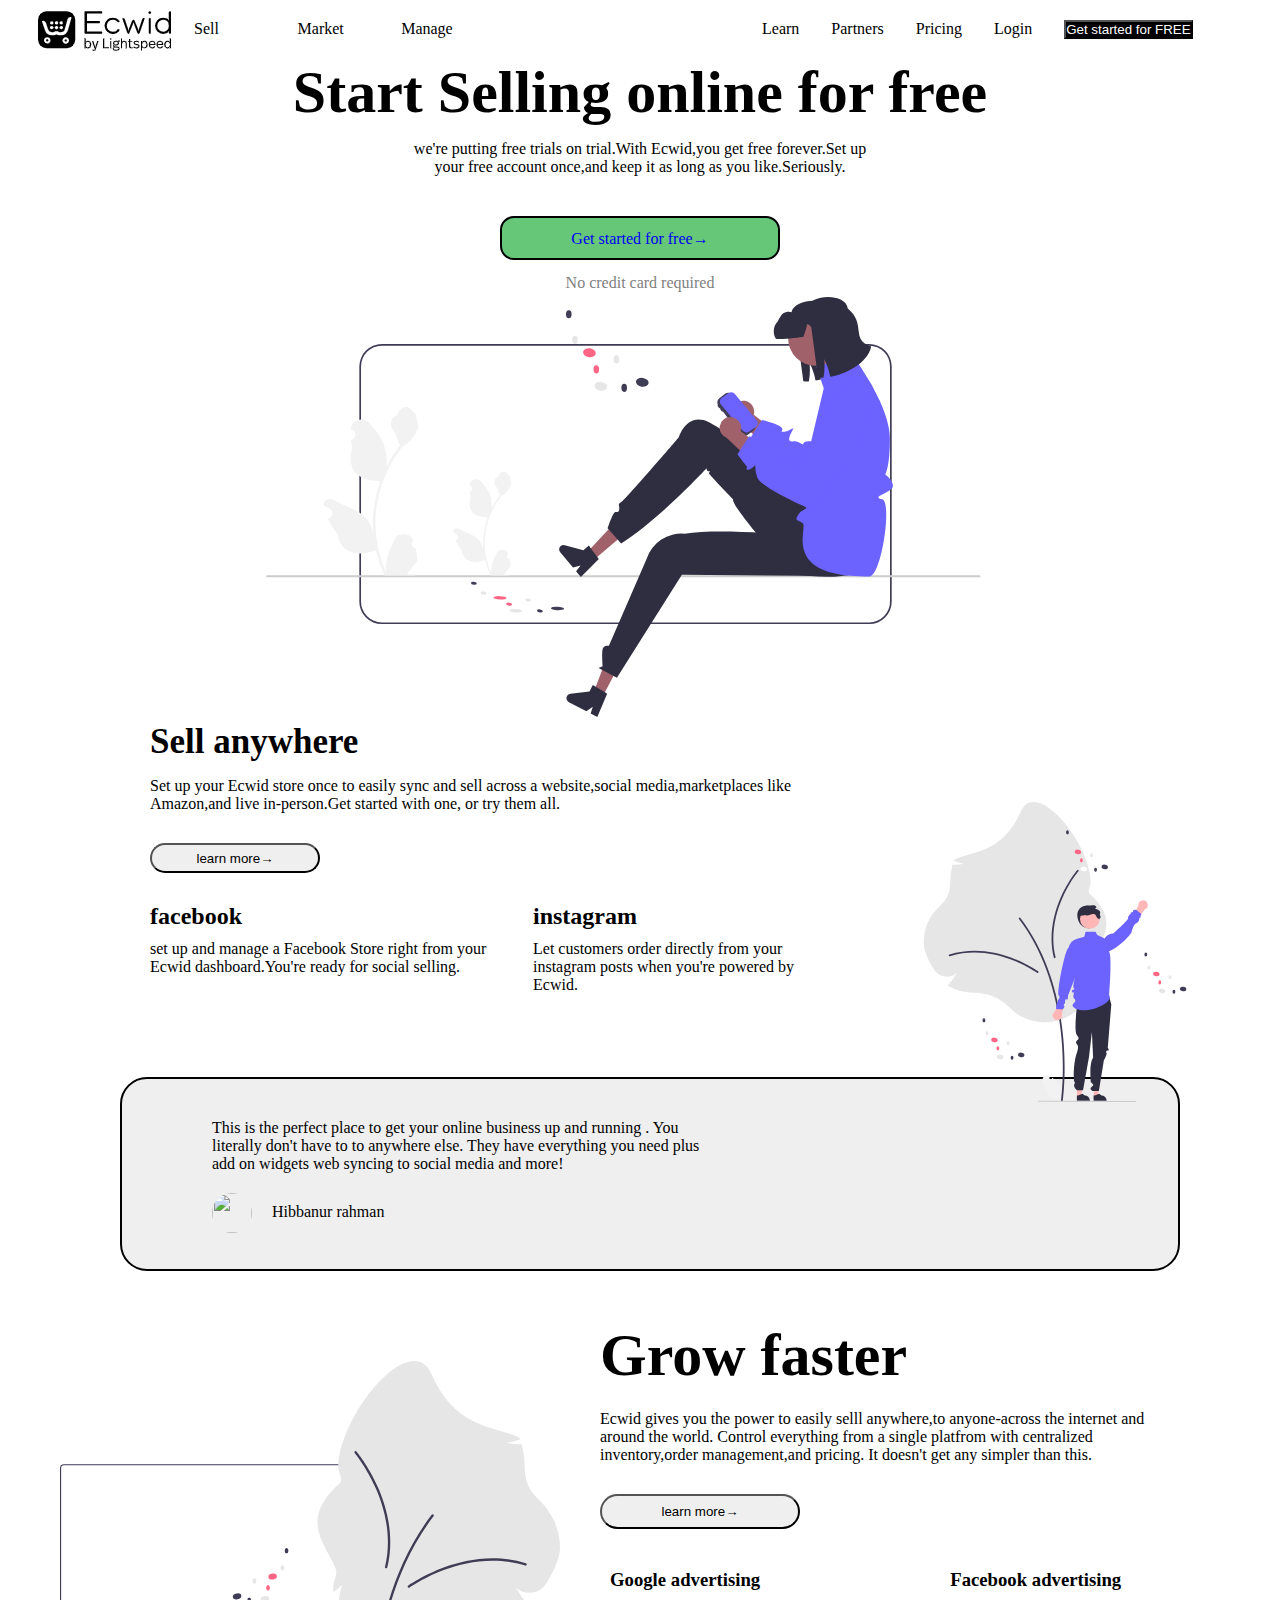
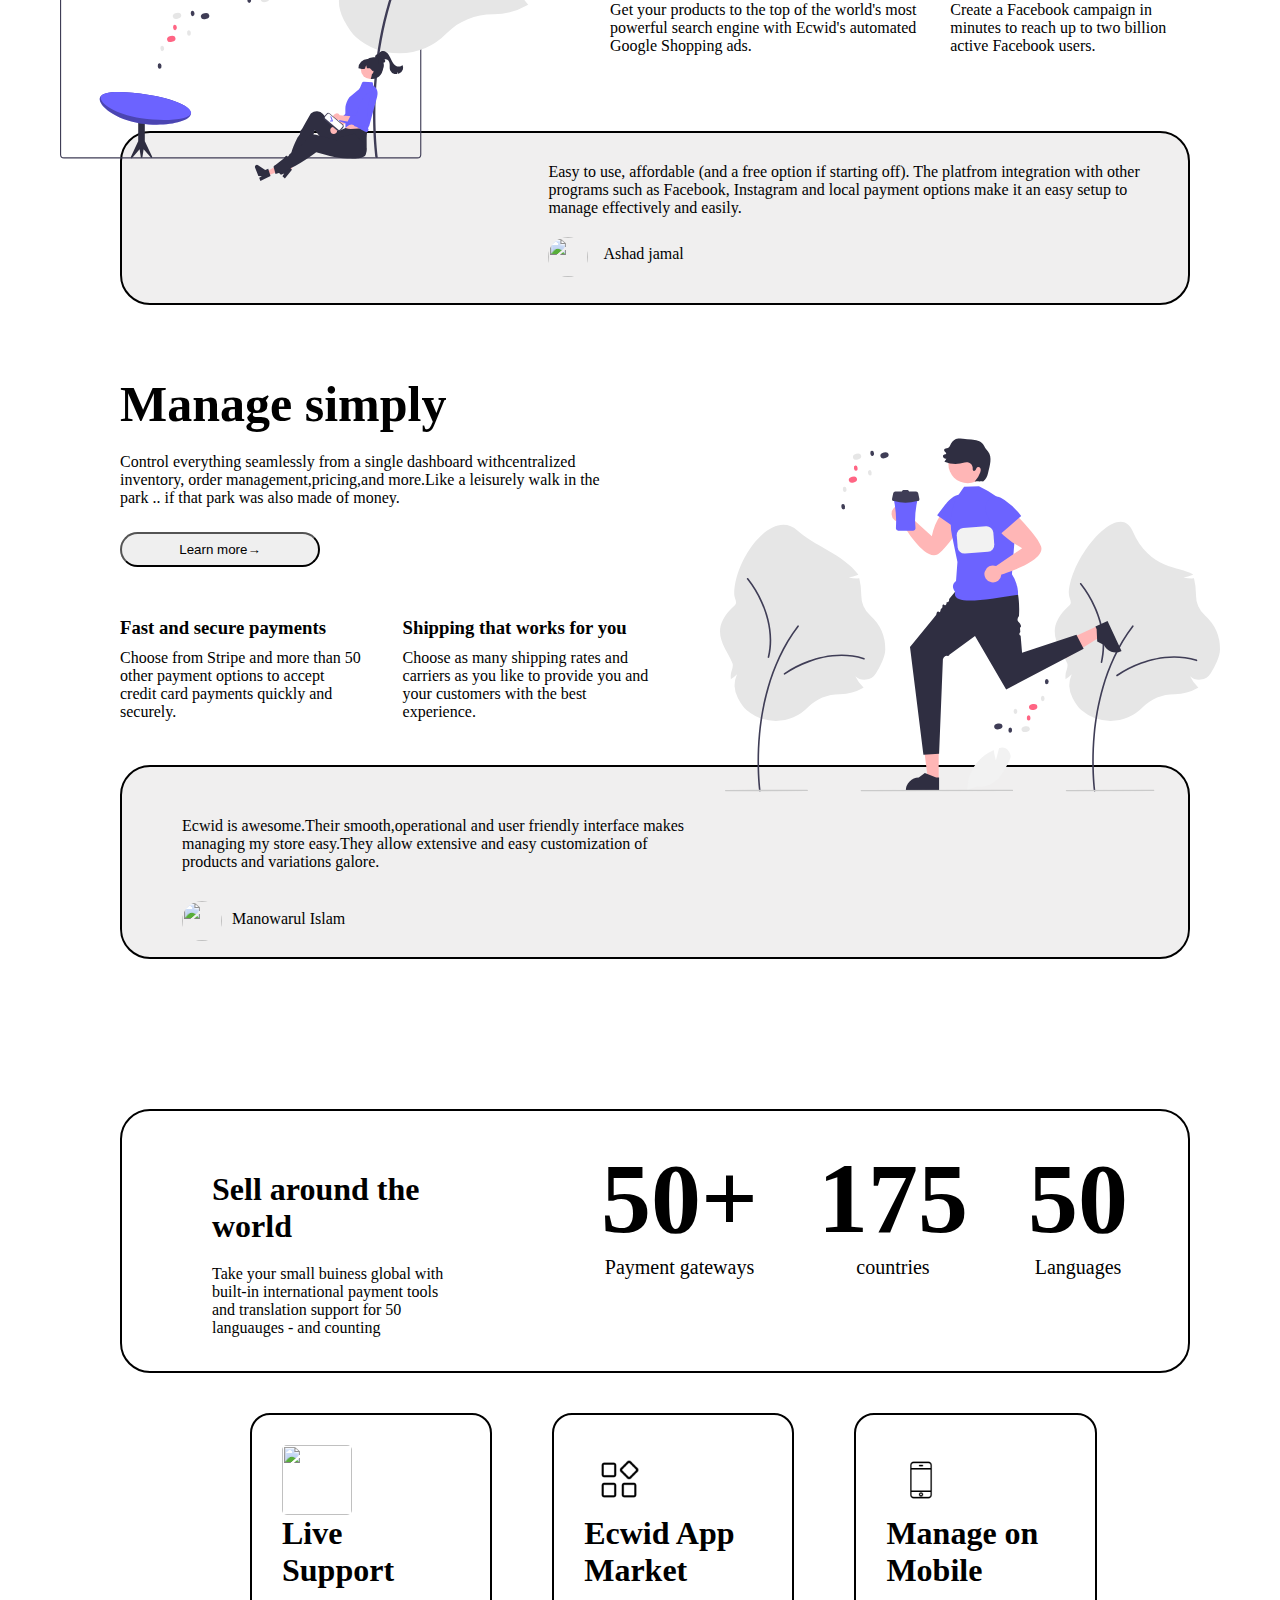
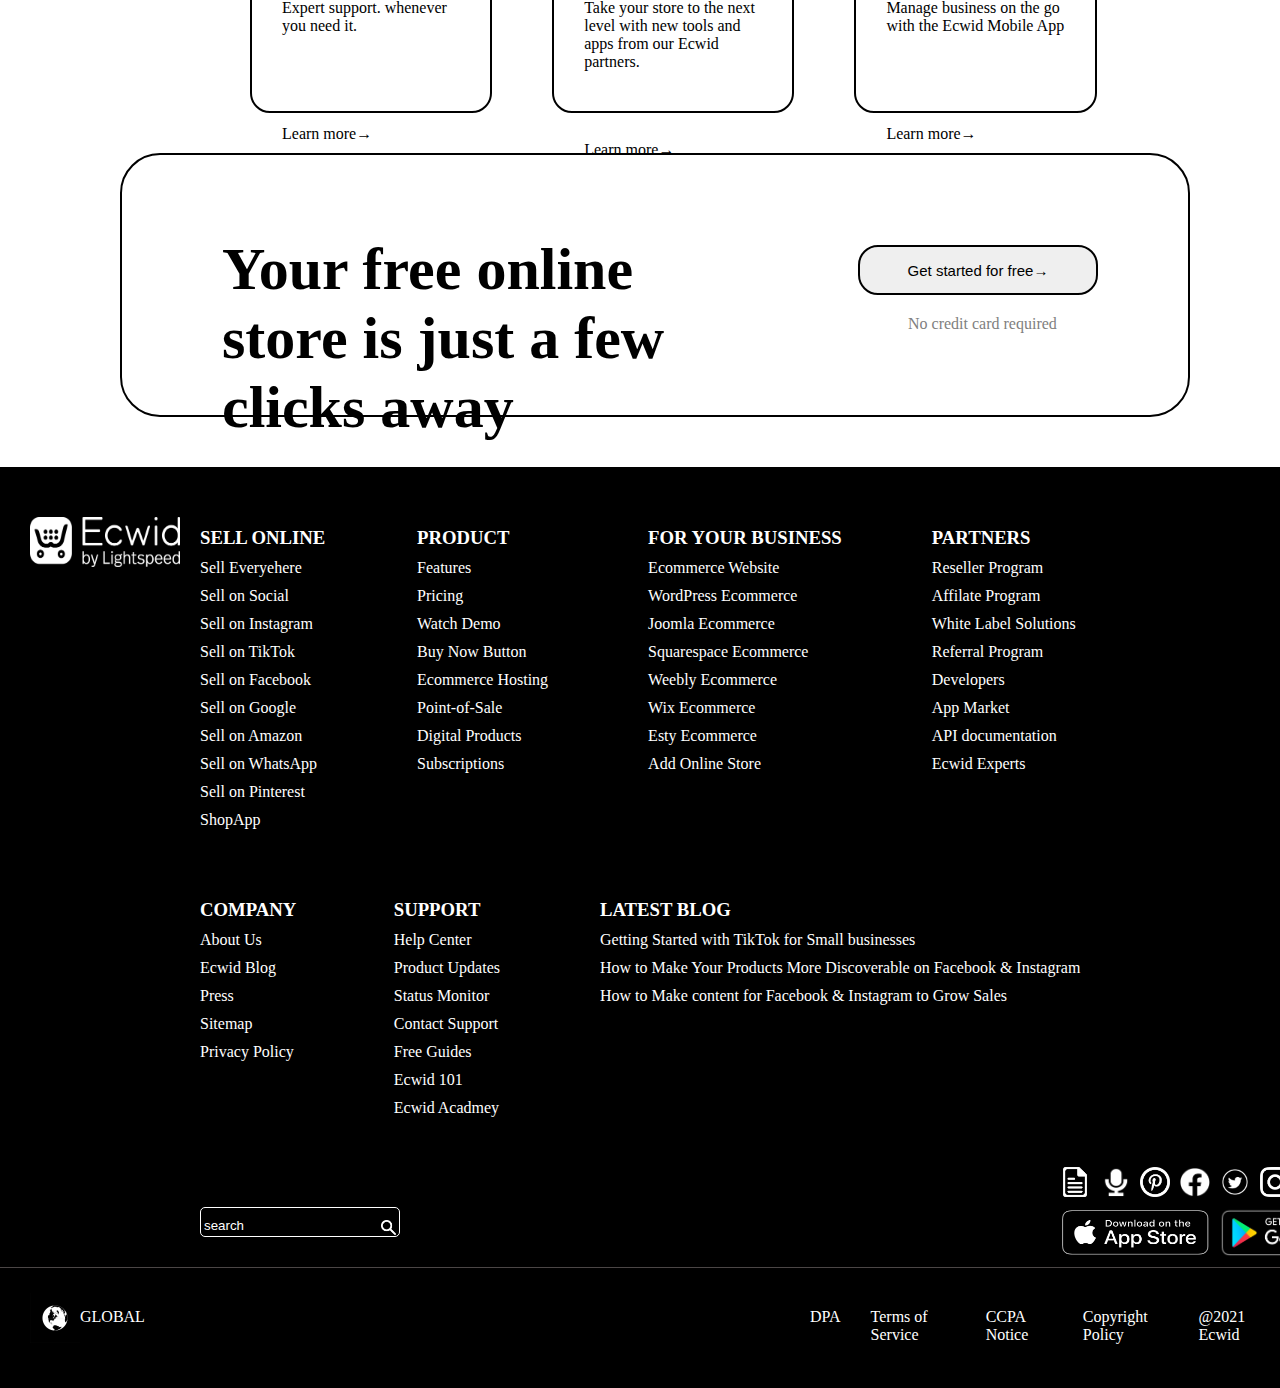
==== index.html @ 5e3eea35 "Rename hibbankabekar.html to index.html" ====
<html lang="en">

<head>
    <meta charset="UTF-8">
    <meta http-equiv="X-UA-Compatible" content="IE=edge">
    <meta name="viewport" content="width=device-width, initial-scale=1.0">
    <link rel="stylesheet" href="hibbankabekar.css">
    <title>hibban ka 2nd project</title>
</head>

<body>
    <nav class="navbar">
        <img src="logo.png" class="logo">
        <div class="left_navbar">
            <ul class="navlist">
                <!-- <li><img src="../img/logo.png" class="logo"></li> -->
                <li>Sell</li>
                <li>Market</li>
                <li>Manage</li>
            </ul>
        </div>
        <div class="right_navbar">
            <ul class="navlist_right">
                <li>Learn</li>
                <li>Partners</li>
                <li>Pricing</li>
                <li>Login</li>
                <button class="btn">Get started for FREE</button>
            </ul>
        </div>
    </nav>
    <section class="first_section">
        <h1 class="first_head">Start Selling online for free</h1>
        <p class="first_para">we're putting free trials on trial.With Ecwid,you get free forever.Set up your free
            account once,and keep it
            as long as you like.Seriously.</p>
        <div class="first_started">
            <a href="#" style="text-decoration:none;">Get started for free<span>&#8594;</span></a>
        </div>
        <p class="second_para">No credit card required</p>
    </section>
    <svg xmlns="http://www.w3.org/2000/svg" data-name="Layer 1" width="846.67004" height="497.80337"
        viewBox="0 0 846.67004 497.80337" xmlns:xlink="http://www.w3.org/1999/xlink" class="first_svg">
        <path
            d="M313.74006,257.809a25.66667,25.66667,0,0,0-25.6377,25.63769V562.17127a25.66668,25.66668,0,0,0,25.6377,25.6377H891.46467a25.66667,25.66667,0,0,0,25.63769-25.6377V283.44666A25.66666,25.66666,0,0,0,891.46467,257.809Z"
            transform="translate(-176.66498 -201.09832)" fill="#fff" />
        <path
            d="M891.46467,588.809H313.74006a26.668,26.668,0,0,1-26.6377-26.6377V283.44666a26.668,26.668,0,0,1,26.6377-26.63769H891.46467a26.668,26.668,0,0,1,26.63769,26.63769V562.17127A26.668,26.668,0,0,1,891.46467,588.809Zm-577.72461-330a24.66537,24.66537,0,0,0-24.6377,24.63769V562.17127a24.66538,24.66538,0,0,0,24.6377,24.6377H891.46467a24.66537,24.66537,0,0,0,24.63769-24.6377V283.44666A24.66536,24.66536,0,0,0,891.46467,258.809Z"
            transform="translate(-176.66498 -201.09832)" fill="#3f3d56" />
        <ellipse cx="472.6985" cy="572.88925" rx="2.02806" ry="7.74518"
            transform="translate(-295.14538 821.40572) rotate(-87.72792)" fill="#e6e6e6" />
        <ellipse cx="522.00583" cy="570.27884" rx="2.02806" ry="7.74518"
            transform="matrix(0.03964, -0.99921, 0.99921, 0.03964, -245.18448, 868.16738)" fill="#3f3d56" />
        <ellipse cx="453.7554" cy="557.67637" rx="2.02806" ry="7.74518"
            transform="translate(-298.13656 787.86775) rotate(-87.72792)" fill="#ff6584" />
        <ellipse cx="434.25811" cy="552.0355" rx="1.82088" ry="3.44561"
            transform="translate(-340.06339 719.89515) rotate(-83.49842)" fill="#e6e6e6" />
        <ellipse cx="422.88003" cy="540.38255" rx="1.82088" ry="3.44561"
            transform="translate(-338.57512 698.25676) rotate(-83.49842)" fill="#3f3d56" />
        <ellipse cx="487.18112" cy="560.22426" rx="1.82088" ry="3.44561"
            transform="translate(-301.26898 779.73933) rotate(-83.49842)" fill="#e6e6e6" />
        <ellipse cx="464.61673" cy="565.1829" rx="1.82088" ry="3.44561"
            transform="translate(-326.20514 761.71723) rotate(-83.49842)" fill="#ff6584" />
        <ellipse cx="501.11393" cy="573.17026" rx="1.82088" ry="3.44561"
            transform="translate(-301.77653 805.06266) rotate(-83.49842)" fill="#3f3d56" />
        <path
            d="M176.665,532.21069a1.18647,1.18647,0,0,0,1.19006,1.19h844.29a1.19,1.19,0,0,0,0-2.38H177.855A1.18651,1.18651,0,0,0,176.665,532.21069Z"
            transform="translate(-176.66498 -201.09832)" fill="#ccc" />
        <path
            d="M465.25342,511.18635a2.80741,2.80741,0,0,1-2.03464-4.86593l.19237-.76476q-.038-.09189-.07644-.18358a7.53909,7.53909,0,0,0-13.90673.05167c-2.27452,5.4781-5.17037,10.96553-5.8834,16.75771a22.30331,22.30331,0,0,0,.39152,7.6706,89.4194,89.4194,0,0,1-8.13413-37.13874,86.307,86.307,0,0,1,.53535-9.62829q.44349-3.93128,1.23055-7.80653A90.45569,90.45569,0,0,1,455.506,436.94119a24.0727,24.0727,0,0,0,10.0118-10.38734,18.3625,18.3625,0,0,0,1.67-5.01791c-.48738.06393-1.83778-7.35909-1.47017-7.81452-.67924-1.03071-1.895-1.54307-2.63681-2.54885-3.68943-5.0021-8.77253-4.12872-11.42612,2.66876-5.6687,2.861-5.72357,7.60577-2.24528,12.16915,2.2129,2.90325,2.517,6.83168,4.45862,9.93985-.1998.25571-.40756.50344-.6073.75916a91.04,91.04,0,0,0-9.50223,15.05378,37.84589,37.84589,0,0,0-2.25945-17.5787c-2.16268-5.21725-6.21632-9.61123-9.786-14.12153-4.2878-5.41757-13.08033-3.05324-13.83575,3.81438q-.011.09975-.02141.19942.79532.44866,1.55705.95247a3.808,3.808,0,0,1-1.53532,6.92992l-.07765.012a37.88983,37.88983,0,0,0,.99876,5.66515c-4.57949,17.71009,5.30731,24.16047,19.42432,24.45023.31164.15979.61531.31958.92695.47144a92.925,92.925,0,0,0-5.00194,23.53931,88.13663,88.13663,0,0,0,.06393,14.23066l-.024-.16777a23.28922,23.28922,0,0,0-7.95036-13.44764c-6.11822-5.0259-14.76211-6.87666-21.36259-10.9165a4.37072,4.37072,0,0,0-6.69422,4.252q.01328.08819.027.17642a25.5806,25.5806,0,0,1,2.86848,1.38225q.79533.44877,1.55706.95247a3.8081,3.8081,0,0,1-1.53533,6.93l-.07772.01193c-.05591.008-.10387.016-.15972.024a37.92262,37.92262,0,0,0,6.97545,10.92265c2.86344,15.46021,15.16195,16.927,28.31753,12.42488h.008a92.89781,92.89781,0,0,0,6.24043,18.21781h22.2928c.08-.24769.15184-.50341.22379-.75113A25.32943,25.32943,0,0,1,458.75,529.972c1.654-2.02957,3.308-4.07513,4.962-6.10463a1.384,1.384,0,0,0,.10388-.11987c.839-1.03867,1.68595-2.06945,2.52491-3.10816l.00045-.00127a37.10115,37.10115,0,0,0-1.08711-9.45126Z"
            transform="translate(-176.66498 -201.09832)" fill="#f2f2f2" />
        <path
            d="M353.966,498.81733a4.552,4.552,0,0,1-3.299-7.88974c.11478-.4562.19712-.78382.3119-1.24q-.06159-.149-.12393-.29767a12.2241,12.2241,0,0,0-22.54876.08379c-3.688,8.88234-8.38338,17.77981-9.53951,27.1714a36.16371,36.16371,0,0,0,.63483,12.43734,144.98721,144.98721,0,0,1-13.1889-60.21777,139.94083,139.94083,0,0,1,.868-15.61158q.7191-6.37428,1.99525-12.65772a146.66713,146.66713,0,0,1,29.08536-62.16116,39.03223,39.03223,0,0,0,16.23341-16.84233,29.77331,29.77331,0,0,0,2.70775-8.13617c-.79026.10366-2.97984-11.93224-2.38379-12.67067-1.10133-1.67123-3.07254-2.502-4.27538-4.13278-5.98215-8.11055-14.224-6.69442-18.52663,4.32719-9.19138,4.6389-9.28035,12.33221-3.64056,19.73141,3.58806,4.70741,4.08106,11.07707,7.22933,16.11673-.324.41463-.66083.8163-.98469,1.23092a147.61451,147.61451,0,0,0-15.40717,24.40862,61.36437,61.36437,0,0,0-3.66353-28.50258c-3.50665-8.4594-10.07932-15.58391-15.86734-22.897-6.95236-8.7842-21.20882-4.9506-22.43367,6.18475q-.01777.16173-.03472.32334,1.28956.72747,2.52466,1.54435a6.17447,6.17447,0,0,1-2.48942,11.23637l-.12591.01941a61.43524,61.43524,0,0,0,1.61943,9.18563c-7.42532,28.71562,8.6054,39.17444,31.49511,39.64427.5053.25908.99769.51817,1.503.76441a150.67077,150.67077,0,0,0-8.11027,38.16728,142.905,142.905,0,0,0,.10366,23.074l-.03889-.272a37.76173,37.76173,0,0,0-12.89093-21.80436c-9.92024-8.14913-23.93569-11.15-34.63788-17.70031-5.15173-3.15315-11.75331.92159-10.8542,6.89434q.02153.143.04377.286a41.47519,41.47519,0,0,1,4.651,2.24122q1.28956.72765,2.52466,1.54436a6.17454,6.17454,0,0,1-2.48943,11.23648l-.126.01935c-.09065.013-.16842.026-.259.039a61.48913,61.48913,0,0,0,11.31019,17.71028c4.64285,25.06761,24.584,27.446,45.91482,20.146h.013A150.62571,150.62571,0,0,0,316.914,531.09055h36.14615c.12965-.40161.2462-.81624.36285-1.21791a41.06914,41.06914,0,0,1-10.00185-.59579c2.68186-3.2908,5.36362-6.60752,8.04548-9.89821a2.243,2.243,0,0,0,.16843-.19436c1.36032-1.68413,2.73364-3.35547,4.094-5.03966l.00073-.00205a60.157,60.157,0,0,0-1.76268-15.32453Z"
            transform="translate(-176.66498 -201.09832)" fill="#f2f2f2" />
        <path
            d="M848.65424,219.13887c-2.42692-18.59978-45.32926-17.41328-49.38014.08608-2.149-1.344-7.6151-.41373-9.65378,1.1311s-3.34526,3.81585-4.62472,6.0204c-1.74633,3.062-3.55682,6.23354-3.94332,9.74441-.40322,3.50408.9738,7.47361,4.15053,9.0339,2.52012,1.24338,8.06567.40374,10.8361-.15291,1.93321-.38435,3.55582-.721,4.933-1.0511a9.47428,9.47428,0,0,0-.90152-6.41525A7.68965,7.68965,0,0,1,805.347,241.439c.21715.41871,8.07715,59.5855,8.07715,59.5855a34.14394,34.14394,0,0,0,6.47573.16162,74.297,74.297,0,0,0,.72332-22.07656,64.33424,64.33424,0,0,1,5.36885,13.24912,78.6534,78.6534,0,0,1,1.82211,7.82022c18.70606-3.49791,43.99269-15.546,48.60648-36.00359q-.038-.099-.07645-.19794a2.9059,2.9059,0,0,1,4.78372-3.10718c.56394.58039,1.067,1.0765,1.4914,1.46091C880.97968,249.26651,871.06988,237.51023,848.65424,219.13887Z"
            transform="translate(-176.66498 -201.09832)" fill="#2f2e41" />
        <polygon points="398.857 473.567 388.37 468.084 405 424.121 420.479 432.214 398.857 473.567" fill="#a0616a" />
        <path
            d="M533.20506,674.13544a5.29792,5.29792,0,0,0,2.23593,7.14174l20.8529,10.90054,7.47233-5.55376-2.479,8.159,7.8653,4.11873,11.64879-27.6625-2.65554-1.59094L567.328,663.13208l-3.49369-2.09513-3.92393,7.50513-22.66708,2.79452A5.289,5.289,0,0,0,533.20506,674.13544Z"
            transform="translate(-176.66498 -201.09832)" fill="#2f2e41" />
        <polygon points="388.113 311.722 380.485 302.674 412.533 268.29 423.791 281.644 388.113 311.722"
            fill="#a0616a" />
        <path
            d="M525.81687,496.296a5.29792,5.29792,0,0,0-.63678,7.45643l15.16785,17.98892,9.01949-2.30839-5.38556,6.61135,5.71826,6.7918,21.26153-21.18621-1.85473-2.4785-7.54221-10.12915-2.43934-3.26267-6.47506,5.45875-22.0358-6.00239A5.289,5.289,0,0,0,525.81687,496.296Z"
            transform="translate(-176.66498 -201.09832)" fill="#2f2e41" />
        <path
            d="M901.19661,478.91611s32.38616,69.31912-101.72943,50.64018c0,0-71.45446-79.18781-69.39008-88.71558,0,0-30.41185-30.90259-28.92373-31.46518s2.40611-1.78452-.05289-1.67355-2.459-3.5495-2.459-3.5495-54.96128,59.603-101.23992,89.17957l-16-18s6.23992-19.5191,9.23992-19.5191,4.03394.721,4.517-3.13951-1.906-7.17545,1.28854-7.518,69.40237-77.72218,69.40237-77.72218,7.14325-25.48687,28.96768-20.55361,135.23,97.13406,135.23,97.13406Z"
            transform="translate(-176.66498 -201.09832)" fill="#2f2e41" />
        <path
            d="M846.58277,531.80243l-177.1812-1.47038-77,122L570.64149,640.813l4.82369-2.036s-1.4603-16.95646.32864-21.24911,7.11076-3.00129,7.11076-3.00129l44.89283-103.52875a43.43477,43.43477,0,0,1,44.694-29.42261c37.14648-5.41748,97.44629-1.08887,160.0918,4.22705Z"
            transform="translate(-176.66498 -201.09832)" fill="#2f2e41" />
        <path
            d="M744.00023,324.17135a13.09822,13.09822,0,0,1,11.01188,14.5774,12.56608,12.56608,0,0,1-.46,2.02574L790.959,368.39l-7.51294,23.40381-45.78293-43.22188a13.06187,13.06187,0,0,1-8.07424-13.75137,12.50016,12.50016,0,0,1,14.0718-10.70016Q743.8308,324.14355,744.00023,324.17135Z"
            transform="translate(-176.66498 -201.09832)" fill="#a0616a" />
        <path
            d="M904.6128,325.8952l-13.09,36.24-51.19,72.34s-.42-.18-1.18-.5c-4.4-1.9-20.38-8.88-35.41-16.81-14.11-7.45-27.4-15.74-29.46-21.44q-.33-.9-.6-1.74v-.01a37.51139,37.51139,0,0,1-1.79-8.96c-.17-2.35-.02-3.61-.34-3.76-.25-.11-.77.43-1.92,1.65-.08.08-.15.16-.23.23-4.16,4.17005-9.27,3.63-8.02,1.65,1.28-2.03.61-1.99-1.27-4.11-1.4-1.58-5.95-7.76-8.19-10.81-.77-1.05-1.26-1.73-1.26-1.73l.76995-1.21,2.13-3.34,10.13-15.88.56-.87s20.82,4.81,23.59,9.38c2.78,4.57-4.19,4.42,2.78,4.57,6.97.15,14.08-9.33,8.99.1-5.09,9.42005-3.75,12.71,2.55,11.22,2.56-.61,6.61,1.32,10.51,3.82v.01a82.53159,82.53159,0,0,1,7.05,5.12994c2.41,1.94,4.04,3.41,4.04,3.41l39.54-80.22,4.38-8.88a22.668,22.668,0,0,1,13.26-11.5l1.37,2.39A271.15657,271.15657,0,0,1,904.6128,325.8952Z"
            transform="translate(-176.66498 -201.09832)" fill="#6c63ff" />
        <path
            d="M906.80274,440.91522c12.12006,2.82-.77383,91.04484-15.22,91.32-105,2-73.03-56.91-78.66-62.55-5.63-5.65-10.71-1.6-5.63-10.39,3.7-6.4,9.19-5.45,9.27-9.04.04-1.34-.67-3.3-2.51-6.52-6.76-11.84-6.76-15.37-6.76-15.37a43.43941,43.43941,0,0,1-3.55-11.2,53.18549,53.18549,0,0,1-.4-17.48,56.83055,56.83055,0,0,1,9.33-23.75v-.01c.50994-.76,1.04-1.53,1.6-2.29,1.27-1.73,8.31-1.4,8.31-1.4l15-63-8.68-25.12,41.11-19.26,10.93,19.02,1.37,2.39a271.15657,271.15657,0,0,1,22.3,39.63c6.06994,13.51,11.06,28.51,11.24,41.56.48,34.03-5.39,44.15-5.39,44.15s14.25,10.65,7.12,17.16C910.46277,435.28522,894.68274,438.09521,906.80274,440.91522Z"
            transform="translate(-176.66498 -201.09832)" fill="#6c63ff" />
        <path
            d="M720.56314,315.883l-6.70765,5.09521a6.30367,6.30367,0,0,0-1.19153,8.81853l16.15461,21.23364,9.53929,12.52734a6.29316,6.29316,0,0,0,8.80445,1.19l6.71545-5.10149a6.31459,6.31459,0,0,0,1.18373-8.81225l-.9899-1.30853L734.502,323.8134l-5.13439-6.74035A6.28,6.28,0,0,0,720.56314,315.883Z"
            transform="translate(-176.66498 -201.09832)" fill="#3f3d56" />
        <path
            d="M724.071,315.49787l-7.2259,5.04071a5.38709,5.38709,0,0,0-1.17868,7.9711l9.45779,11.396,5.04015,6.07081,3.36278,4.05026,7.52061,9.06117a6.57894,6.57894,0,0,0,8.69141,1.081l5.41452-3.77689,1.80152-1.25655a5.47632,5.47632,0,0,0,2.33833-5.59767,5.4001,5.4001,0,0,0-1.15768-2.38969l-22.2228-26.779-3.15059-3.79018A6.57021,6.57021,0,0,0,724.071,315.49787Z"
            transform="translate(-176.66498 -201.09832)" fill="#6c63ff" />
        <path
            d="M728.68823,343.6436A13.09821,13.09821,0,0,1,739.70011,358.221a12.565,12.565,0,0,1-.46,2.02574L775.647,387.86224l-7.51294,23.4038-45.78293-43.22188a13.06189,13.06189,0,0,1-8.07425-13.75137,12.50018,12.50018,0,0,1,14.07181-10.70016Q728.5188,343.61579,728.68823,343.6436Z"
            transform="translate(-176.66498 -201.09832)" fill="#a0616a" />
        <path
            d="M877.17284,302.68822l0,0a22.61758,22.61758,0,0,1,16.76119,29.84416L876.21525,381.605l-51.19846,72.34645S763.617,428.01634,758.96832,415.1972s-.45081-17.24246-4.64872-12.81915-9.52063,3.89886-8.2463,1.87467.6037-1.981-1.27265-4.10155S735.352,387.6106,735.352,387.6106l13.58821-21.30125s20.82083,4.80643,23.59489,9.37928-4.19791,4.42331,2.77406,4.57284,14.08409-9.334,8.99147.09332-3.74987,12.714,2.55073,11.22016,21.59473,12.37426,21.59473,12.37426l43.92859-89.09964A22.61759,22.61759,0,0,1,877.17284,302.68822Z"
            transform="translate(-176.66498 -201.09832)" fill="#6c63ff" />
        <circle cx="827.92841" cy="250.10272" r="32.59204" transform="translate(-111.01969 457.58887) rotate(-45)"
            fill="#a0616a" />
        <path
            d="M866.04,214.59666c-2.42692-18.59978-45.32926-17.41328-49.38014.08608-2.149-1.344-7.6151-.41373-9.65379,1.1311s-3.34525,3.81585-4.62471,6.0204c-1.74633,3.062-13.96731,13.42128-15.79855,10.401-4.12116-6.79709-12.20276,8.05572-6,18,1.48724,2.38437,30.22957-1.44335,33-2,1.93321-.38435-1.37723.3301,0,0,.44491-2.15735,4.93509-13.30366,3.87339-15.24194a7.68965,7.68965,0,0,1,5.27656,3.90345c.21715.41871,8.07715,59.5855,8.07715,59.5855a34.14394,34.14394,0,0,0,6.47573.16162,74.297,74.297,0,0,0,.72332-22.07656,64.33438,64.33438,0,0,1,5.36885,13.24911,78.65425,78.65425,0,0,1,1.82211,7.82023c18.70606-3.49791,43.99269-15.546,48.60648-36.00359C868.58277,251.23523,888.4556,232.968,866.04,214.59666Z"
            transform="translate(-176.66498 -201.09832)" fill="#2f2e41" />
        <ellipse cx="573.27891" cy="306.97447" rx="5.25681" ry="7.55666"
            transform="translate(10.29689 628.98339) rotate(-81.72174)" fill="#e6e6e6" />
        <ellipse cx="622.45043" cy="302.17642" rx="5.2568" ry="7.55666"
            transform="translate(57.13673 673.53534) rotate(-81.72174)" fill="#3f3d56" />
        <ellipse cx="559.8143" cy="267.16631" rx="5.25681" ry="7.55666"
            transform="translate(38.1643 581.58252) rotate(-81.72174)" fill="#ff6584" />
        <ellipse cx="542.60374" cy="251.92323" rx="4.77581" ry="3.3223"
            transform="translate(109.91982 591.50821) rotate(-89.56675)" fill="#e6e6e6" />
        <ellipse cx="535.35801" cy="221.55162" rx="4.77581" ry="3.3223"
            transform="translate(133.09963 554.12074) rotate(-89.56675)" fill="#3f3d56" />
        <ellipse cx="591.70317" cy="275.00353" rx="4.77581" ry="3.3223"
            transform="translate(135.56834 663.51202) rotate(-89.56675)" fill="#e6e6e6" />
        <ellipse cx="567.94137" cy="286.86752" rx="4.77581" ry="3.3223"
            transform="translate(100.12256 651.52518) rotate(-89.56675)" fill="#ff6584" />
        <ellipse cx="601.01863" cy="308.79527" rx="4.77581" ry="3.3223"
            transform="translate(111.0226 706.36344) rotate(-89.56675)" fill="#3f3d56" />
        <ellipse cx="716.40157" cy="334.83205" rx="1" ry="2.5"
            transform="translate(-237.78641 277.96167) rotate(-35.5592)" fill="#3f3d56" />
        <ellipse cx="713.40157" cy="330.83205" rx="1" ry="2.5"
            transform="translate(-236.01969 275.4711) rotate(-35.5592)" fill="#3f3d56" />
    </svg>
    <section class="second_section">
        <div class="second_sec_division">
            <h1 class="second_head">Sell anywhere</h1>
            <p class="second_sec_division_para">Set up your Ecwid store once to easily sync and sell across a
                website,social media,marketplaces like
                Amazon,and live in-person.Get started with one, or try them all.
            </p>
            <button class="first_button">learn more<span>&#8594;</span></button>
            <div class="second_sec_second_division">
                <div class="second_sec_facebook">
                    <h2 class="facebook"><strong>facebook</strong></h2>
                    <p class="">set up and manage a Facebook Store right from your Ecwid dashboard.You're ready for
                        social
                        selling.</p>
                </div>
                <div class="second_sec_instagram">
                    <h2 class="instagram"><strong>instagram</strong></h1>
                        <p>Let customers order directly from your instagram posts when you're powered by Ecwid.</p>
                </div>
            </div>

        </div>
        <div class="second_sec_svg">
            <svg xmlns="http://www.w3.org/2000/svg" data-name="Layer 1" width="613.35286" height="700.56123"
                viewBox="0 0 613.35286 700.56123" xmlns:xlink="http://www.w3.org/1999/xlink" class="second_svg">
                <path
                    d="M587.667,756.93133l-.78168-17.57606q-.12187-.06468-.24405-.12879c-8.37606-4.39513-17.97576,3.561-15.3004,12.63392,2.51722,8.5366,4.20846,17.73958,8.81613,25.21162a34.14441,34.14441,0,0,0,25.03847,15.77861l10.64166,6.51555a57.21525,57.21525,0,0,0-12.05953-46.36368,55.2668,55.2668,0,0,0-10.157-9.4375C591.07189,750.28541,587.667,756.93133,587.667,756.93133Z"
                    transform="translate(-293.32357 -99.71938)" fill="#f2f2f2" />
                <path
                    d="M492.3909,578.56387c-20.48783-21.12931-50.17767-33.24712-81.45666-33.24712l-1.20652.00324a116.3146,116.3146,0,0,1-58.63546-15.83485l-1.85205-1.07912,1.49167-1.537a113.37272,113.37272,0,0,0,19.99317-28.30616,34.28239,34.28239,0,0,1-27.66751,8.93789,35.10416,35.10416,0,0,1-25.77016-16.50626c-10.93231-17.73787-23.96381-42.90658-23.96381-62.0803a116.66888,116.66888,0,0,1,38.0631-86.091,72.65143,72.65143,0,0,0,23.99981-54.17137l-.00607-1.45284a164.77416,164.77416,0,0,1,4.8908-39.87268l.33005-1.31694,1.355.04732a111.39121,111.39121,0,0,0,26.04681-2.1821,87.918,87.918,0,0,1-23.35954-6.213l-1.45769-.58971.4947-1.4937C397.78172,214.464,474.7579,225.398,519.43718,123.17462,555.666,40.28535,683.49348,196.75549,683.49348,287.199c0,9.2287-9.13324,21.42423-2.29615,27.52391,73.90979,65.93827,22.91308,108.27972,6.83466,150.88534-3.81479,10.10871,4.45682,21.20613,4.45682,32.14249,0,1.85569-.04732,3.77124-.14076,5.69327l-.14237,2.955-2.46441-1.63971a81.62563,81.62563,0,0,1-13.47964-11.05649,71.13531,71.13531,0,0,1-2.25612,61.41172c-7.74552,14.619-15.23907,25.085-22.27193,31.10507a116.2904,116.2904,0,0,1-159.34268-7.65574Z"
                    transform="translate(-293.32357 -99.71938)" fill="#e6e6e6" />
                <path
                    d="M616.13152,798.499a2.09333,2.09333,0,0,0,2.06993-1.79837c.08893-.62489,8.80049-63.45379.97652-146.956-7.22548-77.11632-30.4294-188.191-99.9393-279.41478a2.0935,2.0935,0,1,0-3.33028,2.53775c68.90954,90.436,91.9264,200.69567,99.10094,277.2675,7.77849,83.01636-.86476,145.3553-.953,145.97542a2.09519,2.09519,0,0,0,2.0752,2.38851Z"
                    transform="translate(-293.32357 -99.71938)" fill="#3f3d56" />
                <path
                    d="M559.40732,499.0052a2.09343,2.09343,0,0,0,1.23242-3.78686c-.25231-.18331-25.681-18.50562-63.69657-32.425-35.14253-12.86589-88.582-24.5297-143.597-7.02036a2.0932,2.0932,0,1,0,1.26956,3.98925c53.88785-17.14953,106.35862-5.67858,140.88784,6.96312,37.47293,13.72044,62.427,31.7,62.67472,31.87988A2.08515,2.08515,0,0,0,559.40732,499.0052Z"
                    transform="translate(-293.32357 -99.71938)" fill="#3f3d56" />
                <path
                    d="M655.2196,260.37275a2.09343,2.09343,0,0,0-3.68827-1.50192c-.201.23845-20.307,24.28166-36.928,61.19609-15.36327,34.12475-30.84523,86.58548-17.34326,142.71855a2.09319,2.09319,0,1,0,4.07031-.979c-13.22427-54.983,1.99558-106.49141,17.09108-140.02058,16.38342-36.38756,36.11335-59.982,36.31062-60.21616A2.0852,2.0852,0,0,0,655.2196,260.37275Z"
                    transform="translate(-293.32357 -99.71938)" fill="#3f3d56" />
                <path
                    d="M652.38648,368.31675c1.76623,14.25037,11.64059,26,26,26a26,26,0,0,0,26-26c0-14.3594-11.70215-24.67241-26-26C663.21558,340.90809,650.11884,350.02107,652.38648,368.31675Z"
                    transform="translate(-293.32357 -99.71938)" fill="#2f2e41" />
                <polygon points="397.105 687.328 407.006 687.327 411.716 649.137 397.103 649.138 397.105 687.328"
                    fill="#ffb6b6" />

                <path
                    d="M690.08055,797.37579l30.447-.00116v-.385A11.85149,11.85149,0,0,0,708.67674,785.139H708.676l-5.56152-4.21923-10.37659,4.21991-2.65783.00006Z"
                    transform="translate(-293.32357 -99.71938)" fill="#2f2e41" />
                <polygon points="358.105 687.328 368.006 687.327 372.716 649.137 358.103 649.138 358.105 687.328"
                    fill="#ffb6b6" />
                <path
                    d="M651.08055,797.37579l30.447-.00116v-.385A11.85149,11.85149,0,0,0,669.67674,785.139H669.676l-5.56152-4.21923-10.37659,4.21991-2.65783.00006Z"
                    transform="translate(-293.32357 -99.71938)" fill="#2f2e41" />
                <path
                    d="M724.50065,547.85614l7,24L723.25419,673.501s4.24646,6.35511,1.24646,6.35511-6.84686,1.40942-4.4234,5.20471-5.86,17.4209-5.86,17.4209l-11.71661,72.37439-14.92914-.22046s-7.59009-4.22833-3.3305-8.504,7.25958-4.27557,3.25958-8.27557-4-2.79529-4-5.89765-4.00751-41.01574,5.49628-55.559l-2.86365-59.29529-6.74457,58.16144-13.888,77.59052-14.38171-.11847s-6.64276-6.40271-6.6305-11.14209,4.10419-5.13312,1.05823-7.93628-3.046-45.86615,5.954-69.80316c0,0,5.09108-13.37393-.01155-17.95666s-.00631-9.82652-.00631-9.82652,8.08172-2.92145-.0073-11.33883-.04369-67.94913-.04369-67.94913-8.84271-24.03067.1131-33.47977S724.50065,547.85614,724.50065,547.85614Z"
                    transform="translate(-293.32357 -99.71938)" fill="#2f2e41" />
                <path
                    d="M599.82611,589.20574l12.48925-30.1823,9.84,5.46667-5.94253,30.70307a10.93464,10.93464,0,1,1-16.38671-5.98744Z"
                    transform="translate(-293.32357 -99.71938)" fill="#ffb6b6" />
                <path
                    d="M809.4002,350.535l-19.00315,26.56751-8.34544-7.554,12.7447-28.5581A10.93464,10.93464,0,1,1,809.4002,350.535Z"
                    transform="translate(-293.32357 -99.71938)" fill="#ffb6b6" />
                <path
                    d="M726.38648,550.31675c12.32568,19.11831-49.63137,43.38055-73.40448,33.64-4.1628-1.7056-18.48212-7.33918-8.69439-15.14958s-1.1348-8.90952-1.393-13.99392c-.1726-3.39918,2.45917-10.85592-.28674-10.5362s-5.95975-4.3811.0205-6.404.06411-3.86767.11651-5.78787c.57186-20.95538,16.64979-54.2869,16.64979-54.2869l-28.971,74.05682s.214,12.81223-3.48049,8.897-3.42565,8.75675-3.42565,8.75675-5.49354,3.83389-2.33452,5.9676-3.401,8.6937-3.401,8.6937l-15.30666-1.09334s.23964-11.37068,2.85315-13.88533,1.32975-6.47144,1.32975-6.47144,6.80457-6.02348,2.24268-10.91429c-5.86712-6.29013,15.52417-112.52993,22.90637-111.47784a28.12048,28.12048,0,0,1,20.08017-21.45161l16.53221-4.55191,2.93564-11.64749h23.27852l4.0548,7.65333,17.69783,7.98657c3.33362-4.70352,5.82477-9.65991,19.47546-11.26657,0,0,36.78255-33.46683,34.98668-36.08s3.906-8.73109,3.906-8.73109,4.86956-1.59377,2.12179-2.44467,2.446-2.81826,2.446-2.81826,4.81028-1.264,2.54157-2.92832,7.57128-2.75765,7.57128-2.75765l12.767,10.4168-2.58037,4.37541s1.5733,5.958-.48,3.78289-2.43983,4.1371-2.43983,4.1371-1.0486,6.912-7.26682,8.99446S778.502,404.8635,778.502,404.8635c-14.6648,19.0673-31.97132,33.9415-52.48,43.73331C734.01483,457.77113,726.38648,550.31675,726.38648,550.31675Z"
                    transform="translate(-293.32357 -99.71938)" fill="#6c63ff" />
                <circle cx="387.93692" cy="273.08556" r="23.0557" fill="#ffb6b6" />
                <path
                    d="M657.38648,375.31675c.73,5.01,5,12,4,12s-8.11-20.65332-1-22c5.15722-.97681,6.31-.12,11.13-2.21l-.68.64c3.19,2.32,7.63.89,11.27-.62,3.65-1.5,8.08-2.93,11.28-.62,2.01,1.45,2.86,3.97,4.11,6.11,1.25,2.15,3.56,4.18,5.94,3.52,1.91-.53,3.01-2.67005,3-4.65s-2.58825-3.86355-1.72-5.64c2.57319-5.26444.25916-8.85275-5.35-11.33q-3.06-.465-6.12-.95a17.35842,17.35842,0,0,1,3.84-3.86,8.77436,8.77436,0,0,0-3.1-3.97c-1.63-.97-3.65-.9-5.54-.8q-6.33.33-12.65.66c-3.12.16-6.35.35-9.13995,1.78-3.48,1.79-5.76,5.28-7.42005,8.83C655.51648,360.18675,656.10645,366.60679,657.38648,375.31675Z"
                    transform="translate(-293.32357 -99.71938)" fill="#2f2e41" />
                <path
                    d="M561.476,799.97328l226.75.30734a1.19068,1.19068,0,1,0,0-2.38137l-226.75-.30733a1.19068,1.19068,0,0,0,0,2.38136Z"
                    transform="translate(-293.32357 -99.71938)" fill="#cacaca" />
                <ellipse cx="471.98821" cy="695.09416" rx="5.25681" ry="7.55666"
                    transform="translate(-577.14417 962.36498) rotate(-81.72174)" fill="#e6e6e6" />
                <ellipse cx="521.15973" cy="690.29611" rx="5.2568" ry="7.55666"
                    transform="translate(-530.30434 1006.91693) rotate(-81.72174)" fill="#3f3d56" />
                <ellipse cx="458.5236" cy="655.286" rx="5.25681" ry="7.55666"
                    transform="translate(-549.27676 914.96411) rotate(-81.72174)" fill="#ff6584" />
                <ellipse cx="441.31304" cy="640.04291" rx="4.77581" ry="3.3223"
                    transform="translate(-495.37215 976.78425) rotate(-89.56675)" fill="#e6e6e6" />
                <ellipse cx="434.06731" cy="609.6713" rx="4.77581" ry="3.3223"
                    transform="translate(-472.19234 939.39678) rotate(-89.56675)" fill="#3f3d56" />
                <ellipse cx="490.41248" cy="663.12322" rx="4.77581" ry="3.3223"
                    transform="translate(-469.72363 1048.78806) rotate(-89.56675)" fill="#e6e6e6" />
                <ellipse cx="466.65067" cy="674.98721" rx="4.77581" ry="3.3223"
                    transform="translate(-505.16941 1036.80122) rotate(-89.56675)" fill="#ff6584" />
                <ellipse cx="499.72794" cy="696.91495" rx="4.77581" ry="3.3223"
                    transform="translate(-494.26937 1091.63947) rotate(-89.56675)" fill="#3f3d56" />
                <ellipse cx="849.98821" cy="541.09416" rx="5.25681" ry="7.55666"
                    transform="translate(-101.17347 1204.59943) rotate(-81.72174)" fill="#e6e6e6" />
                <ellipse cx="899.15973" cy="536.29611" rx="5.2568" ry="7.55666"
                    transform="translate(-54.33364 1249.15138) rotate(-81.72174)" fill="#3f3d56" />
                <ellipse cx="836.5236" cy="501.286" rx="5.25681" ry="7.55666"
                    transform="matrix(0.14398, -0.98958, 0.98958, 0.14398, -73.30606, 1157.19856)" fill="#ff6584" />
                <ellipse cx="819.31304" cy="486.04292" rx="4.77581" ry="3.3223"
                    transform="translate(33.76519 1201.93792) rotate(-89.56675)" fill="#e6e6e6" />
                <ellipse cx="812.06731" cy="455.6713" rx="4.77581" ry="3.3223"
                    transform="translate(56.94499 1164.55045) rotate(-89.56675)" fill="#3f3d56" />
                <ellipse cx="868.41248" cy="509.12322" rx="4.77581" ry="3.3223"
                    transform="translate(59.41371 1273.94173) rotate(-89.56675)" fill="#e6e6e6" />
                <ellipse cx="844.65067" cy="520.98721" rx="4.77581" ry="3.3223"
                    transform="translate(23.96793 1261.95489) rotate(-89.56675)" fill="#ff6584" />
                <ellipse cx="877.72794" cy="542.91495" rx="4.77581" ry="3.3223"
                    transform="translate(34.86796 1316.79314) rotate(-89.56675)" fill="#3f3d56" />
                <ellipse cx="666.98821" cy="256.09416" rx="5.25681" ry="7.55666"
                    transform="translate(24.20544 779.54069) rotate(-81.72174)" fill="#fff" />
                <ellipse cx="716.15973" cy="251.29611" rx="5.2568" ry="7.55666"
                    transform="translate(71.04527 824.09264) rotate(-81.72174)" fill="#3f3d56" />
                <ellipse cx="653.5236" cy="216.286" rx="5.25681" ry="7.55666"
                    transform="translate(52.07285 732.13983) rotate(-81.72174)" fill="#ff6584" />
                <ellipse cx="636.31304" cy="201.04292" rx="4.77581" ry="3.3223"
                    transform="translate(137.1408 736.09819) rotate(-89.56675)" fill="#e6e6e6" />
                <ellipse cx="629.06731" cy="170.6713" rx="4.77581" ry="3.3223"
                    transform="translate(160.32061 698.71071) rotate(-89.56675)" fill="#3f3d56" />
                <ellipse cx="685.41248" cy="224.12322" rx="4.77581" ry="3.3223"
                    transform="translate(162.78933 808.102) rotate(-89.56675)" fill="#e6e6e6" />
                <ellipse cx="661.65067" cy="235.98721" rx="4.77581" ry="3.3223"
                    transform="translate(127.34354 796.11516) rotate(-89.56675)" fill="#ff6584" />
                <ellipse cx="694.72794" cy="257.91495" rx="4.77581" ry="3.3223"
                    transform="translate(138.24358 850.95341) rotate(-89.56675)" fill="#3f3d56" />

            </svg>
        </div>

    </section>
    <section class="third_section">
        <div class="third_section_div">
            <p class="third_section_hibban_para">This is the perfect place to get your online business up and running .
                You
                literally don't have to to anywhere else. They have everything you need
                plus add on widgets web syncing to social media and more!
            </p>
            <div class="hibban_both_photo_and_name">
                <img class="hibban_img" src="C:\Users\hibba\Downloads\hibban_photo_1_35.jpg">
                <p class="hibban_name">Hibbanur rahman</p>
            </div>

        </div>
        <div class="hibban_include"></div>
    </section>
    <section class="fourth_section">
        <div class="fourth_section_div_left">
            <svg xmlns="http://www.w3.org/2000/svg" data-name="Layer 1" width="500px" height="500px"
                viewBox="0 0 880.10954 739.20957" xmlns:xlink="http://www.w3.org/1999/xlink">
                <ellipse cx="546.44347" cy="467.99285" rx="7.55666" ry="5.25681"
                    transform="translate(-247.29329 34.69905) rotate(-8.27826)" fill="#e6e6e6" />
                <ellipse cx="497.27195" cy="463.19479" rx="7.55666" ry="5.2568"
                    transform="translate(-247.1148 27.56931) rotate(-8.27826)" fill="#3f3d56" />
                <ellipse cx="559.90808" cy="428.18469" rx="7.55666" ry="5.25681"
                    transform="translate(-241.42139 36.22292) rotate(-8.27826)" fill="#ff6584" />
                <ellipse cx="577.11864" cy="412.9416" rx="3.3223" ry="4.77581"
                    transform="translate(-188.711 -44.47879) rotate(-0.43325)" fill="#e6e6e6" />
                <ellipse cx="584.36437" cy="382.56999" rx="3.3223" ry="4.77581"
                    transform="translate(-188.48114 -44.42487) rotate(-0.43325)" fill="#3f3d56" />
                <ellipse cx="528.01921" cy="436.0219" rx="3.3223" ry="4.77581"
                    transform="translate(-188.88693 -44.8494) rotate(-0.43325)" fill="#e6e6e6" />
                <ellipse cx="551.78101" cy="447.88589" rx="3.3223" ry="4.77581"
                    transform="translate(-188.97596 -44.66938) rotate(-0.43325)" fill="#ff6584" />
                <ellipse cx="518.70375" cy="469.81364" rx="3.3223" ry="4.77581"
                    transform="translate(-189.14271 -44.91887) rotate(-0.43325)" fill="#3f3d56" />
                <ellipse cx="391.56981" cy="497.29287" rx="7.55666" ry="5.25681"
                    transform="translate(-288.25212 52.99335) rotate(-13.11814)" fill="#e6e6e6" />
                <ellipse cx="440.97082" cy="497.92514" rx="7.55666" ry="5.2568"
                    transform="translate(-287.10646 64.22189) rotate(-13.11814)" fill="#3f3d56" />
                <ellipse cx="381.51189" cy="538.09512" rx="7.55666" ry="5.25681"
                    transform="translate(-297.77506 51.77538) rotate(-13.11814)" fill="#ff6584" />
                <ellipse cx="365.64878" cy="554.73593" rx="3.3223" ry="4.77581"
                    transform="translate(-235.03984 -12.90233) rotate(-5.27313)" fill="#e6e6e6" />
                <ellipse cx="360.99138" cy="585.61058" rx="3.3223" ry="4.77581"
                    transform="translate(-237.89704 -13.1997) rotate(-5.27313)" fill="#3f3d56" />
                <ellipse cx="412.62582" cy="527.59533" rx="3.3223" ry="4.77581"
                    transform="translate(-232.34671 -8.69983) rotate(-5.27313)" fill="#e6e6e6" />
                <ellipse cx="387.94776" cy="517.77846" rx="3.3223" ry="4.77581"
                    transform="translate(-231.54894 -11.00938) rotate(-5.27313)" fill="#ff6584" />
                <ellipse cx="419.057" cy="493.13813" rx="3.3223" ry="4.77581"
                    transform="translate(-229.15275 -8.25461) rotate(-5.27313)" fill="#3f3d56" />
                <path
                    d="M347.88773,745.24808l-12.92412-27.31387-.07705.05595V682.48881h-11.6248v35.50135l-.077-.05595-12.92412,28.08886a1.402,1.402,0,0,0,2.25519,1.63762l13.21914-15.468,2.13944,14.08409a1.40206,1.40206,0,0,0,2.78709,0l2.11589-13.92908,12.8552,14.538a1.402,1.402,0,0,0,2.25519-1.63762Z"
                    transform="translate(-185.60503 -48.8545)" fill="#2f2e41" />
                <path
                    d="M255.56624,642.66353c-2.05826,13.617,27.72426,37.55382,71.63114,44.19055s86.743-2.94937,88.80126-16.56632-32.07537-27.52384-75.98226-34.16056S257.62451,629.04658,255.56624,642.66353Z"
                    transform="translate(-185.60503 -48.8545)" fill="#6c63ff" />
                <path
                    d="M255.56624,642.66353c-2.05826,13.617,27.72426,37.55382,71.63114,44.19055s86.743-2.94937,88.80126-16.56632-32.07537-27.52384-75.98226-34.16056S257.62451,629.04658,255.56624,642.66353Z"
                    transform="translate(-185.60503 -48.8545)" opacity="0.3" />
                <path
                    d="M257.2962,640.67069c-1.69517,11.21478,27.36724,30.4636,71.27412,37.10033s86.182,1.894,87.87715-9.32082-32.5242-25.68628-76.43109-32.323S258.99136,629.45591,257.2962,640.67069Z"
                    transform="translate(-185.60503 -48.8545)" fill="#6c63ff" />
                <path
                    d="M814.605,230.45686h-622a7.00771,7.00771,0,0,0-7,7v504a7.01519,7.01519,0,0,0,7,7h622a7.00771,7.00771,0,0,0,7-7v-504A7.00771,7.00771,0,0,0,814.605,230.45686Zm5,511a5.00181,5.00181,0,0,1-5,5h-622a5.00181,5.00181,0,0,1-5-5v-504a5.00824,5.00824,0,0,1,5-5h622a5.00824,5.00824,0,0,1,5,5Zm-634-389.54v14.9c.25.02.51.02.76.03l-.5,28.64-.26-.13995v2.82l.21.11-.21,12.01v41.4h2v-106.52Q186.765,348.40685,185.605,351.91688Z"
                    transform="translate(-185.60503 -48.8545)" fill="#3f3d56" />
                <path
                    d="M782.95509,563.29039a116.39962,116.39962,0,0,1-75.65054-27.93567c-7.03286-6.02007-14.52641-16.486-22.27193-31.10506a71.13527,71.13527,0,0,1-2.25611-61.41172,81.62622,81.62622,0,0,1-13.47965,11.05649l-2.46441,1.6397-.14237-2.955c-.09344-1.922-.14076-3.83757-.14076-5.69326,0-10.93636,8.27161-22.03379,4.45682-32.1425C654.92772,372.13772,603.931,329.79628,677.8408,263.858c6.83709-6.09969-2.29615-18.29521-2.29615-27.52392,0-90.44349,127.82751-246.91362,164.0563-164.02436,44.67928,102.22342,121.65546,91.28941,155.75668,112.40356l.4947,1.49369-1.45769.58972a87.918,87.918,0,0,1-23.35954,6.213,111.39175,111.39175,0,0,0,26.04681,2.1821l1.355-.04733.33005,1.31694a164.77422,164.77422,0,0,1,4.8908,39.87268l-.00607,1.45285a72.65139,72.65139,0,0,0,23.99981,54.17136,116.66888,116.66888,0,0,1,38.0631,86.091c0,19.17372-13.03149,44.34244-23.96381,62.0803a35.1042,35.1042,0,0,1-25.77016,16.50627,34.28236,34.28236,0,0,1-27.66751-8.9379,113.37235,113.37235,0,0,0,19.99317,28.30616l1.49167,1.537-1.852,1.07911a116.3145,116.3145,0,0,1-58.63546,15.83485l-1.20652-.00323c-31.279,0-60.96883,12.1178-81.45666,33.24712A117.285,117.285,0,0,1,782.95509,563.29039Z"
                    transform="translate(-185.60503 -48.8545)" fill="#e6e6e6" />
                <path
                    d="M742.90661,747.6341a2.09331,2.09331,0,0,1-2.06992-1.79836c-.08893-.6249-8.8005-63.4538-.97653-146.956,7.22548-77.11631,30.4294-188.19095,99.9393-279.41477a2.0935,2.0935,0,1,1,3.33028,2.53774c-68.90954,90.43606-91.9264,200.69568-99.10094,277.26751-7.77849,83.01636.86477,145.35529.953,145.97542a2.09513,2.09513,0,0,1-2.0752,2.3885Z"
                    transform="translate(-185.60503 -48.8545)" fill="#3f3d56" />
                <path
                    d="M799.63081,448.14031a2.09342,2.09342,0,0,1-1.23242-3.78685c.25231-.18331,25.681-18.50563,63.69657-32.425,35.14253-12.86589,88.582-24.5297,143.597-7.02036a2.09319,2.09319,0,1,1-1.26956,3.98924c-53.88785-17.14953-106.35862-5.67857-140.88783,6.96312-37.47294,13.72044-62.427,31.7-62.67473,31.87989A2.08521,2.08521,0,0,1,799.63081,448.14031Z"
                    transform="translate(-185.60503 -48.8545)" fill="#3f3d56" />
                <path
                    d="M703.81853,209.50787a2.09343,2.09343,0,0,1,3.68827-1.50193c.201.23846,20.307,24.28166,36.928,61.1961C759.798,303.32678,775.28,355.78752,761.778,411.92059a2.09319,2.09319,0,1,1-4.07031-.979c13.22427-54.983-1.99558-106.49141-17.09107-140.02058-16.38343-36.38757-36.11336-59.98205-36.31063-60.21616A2.08523,2.08523,0,0,1,703.81853,209.50787Z"
                    transform="translate(-185.60503 -48.8545)" fill="#3f3d56" />
                <path
                    d="M730.24761,680.14958l-2.41993,10.39763s-.02378,9.58755-1.72174,11.35533c-1.68608,1.75954-38.762-1.77333-38.762-1.77333s3.931-15.44966,3.87871-27.13986Z"
                    transform="translate(-185.60503 -48.8545)" fill="#ffb6b6" />
                <polygon points="401.641 726.182 395.259 721.581 410.122 694.119 419.541 700.909 401.641 726.182"
                    fill="#ffb6b6" />
                <path
                    d="M581.45469,783.67782,577.18,779.622l3.06621-4.75974-5.7834,2.18163L563.12542,766.2867a3.51316,3.51316,0,0,1,2.95982-6.01981l14.98651,2.3375,3.87122-4.08,8.98364,9.60392Z"
                    transform="translate(-185.60503 -48.8545)" fill="#2f2e41" />
                <path
                    d="M591.06027,749.15423l11.54428,5.17007c11.96018-12.64866,23.995-28.89812,31.53591-55.4698,17.22521,22.30173,32.40006,34.92819,53,46,6.95639,3.76852,32.12135,5.12047,36.0365-1.93343q.27451-.49458.51068-1.00854c3.5992-7.92955.417-28.57094,2.45282-39.058-7.43791-13.65128-25.58588-2.62416-38-8l-13.88918,6.03412L648.49081,670.261a14.63511,14.63511,0,0,0-20.72037-1.50751q-.496.42192-.95478.88522c-5.19289,8.80913-10.15494,17.46857-14.68248,25.84625-1.46144,2.70423-6.0616,6.33841-4.24165,8.02016s-2.82259,5.53994-4.13864,8.24815C595.65078,728.426,592.26364,736.95484,591.06027,749.15423Z"
                    transform="translate(-185.60503 -48.8545)" fill="#2f2e41" />
                <path
                    d="M667.96277,705.16646a6.14285,6.14285,0,0,0,5.60559-7.56975L713.2,667.84855l-10.36921-4.60021L665.71468,693.108a6.17615,6.17615,0,0,0,2.24809,12.05844Z"
                    transform="translate(-185.60503 -48.8545)" fill="#ffb6b6" />
                <path
                    d="M713.42605,624.29834s7.55682-2.14459,10.86138,6.21923-6.55011,34.6-8.01188,38.87623-28.32306,17.25265-28.32306,17.25265l-11.722-4.007c8.06-9.62191,15.70864-17.45158,21.94406-19.12425Z"
                    transform="translate(-185.60503 -48.8545)" fill="#6c63ff" />
                <path
                    d="M735.63526,614.32181l-15.29-.90279a3.10405,3.10405,0,0,0-3.05246,1.915l-4.3209,10.47489-17.95806,14.84262s-7.11009,9.04788-7.12663,20.733.25328,33.47.25328,33.47,7.601-9.34472,14.00576-5.45991c1.08964.66093,1.47291,2.01249,2.61429,2.69553.56933.3407,1.88464.00951,2.45959.35082,8.82572,5.23922,18.03,10.35774,18.89007,9.46025.757-.78993,3.65184-3.64338,2.27084-5.27229s1.46612-5.4942,1.46612-5.4942l13.996-51.42407a19.04587,19.04587,0,0,0-2.70831-16.02624c-.97778-1.37665-2.00225-2.4008-2.95429-2.5702C736.04284,620.659,737.17991,615.868,735.63526,614.32181Z"
                    transform="translate(-185.60503 -48.8545)" fill="#6c63ff" />
                <polygon points="366.47 729.772 363.566 722.467 390.988 707.541 395.273 718.322 366.47 729.772"
                    fill="#ffb6b6" />
                <path
                    d="M561.48127,762.6559l3.44115,13.12319c23.30518-6.06136,47.32067-20.30356,71.67184-38.41209,26.875,8.3144,52.36722,13.2973,75.5462,10.4875a14.92281,14.92281,0,0,0,12.89987-16.28792q-.06-.56249-.16245-1.11859c-1.61683-8.55525-15.11136-16.06573-19.4738-25.81167l-28.68643,6.83-2.13107,5.51292-6.46-1.707-5.45439-1.44127-6.24382-1.64986L635.96,706.77263a14.6153,14.6153,0,0,0-17.78283,10.69845q-.16261.63055-.271,1.27349l-28.34846,22.0615s-2.5295,5.91419-4.47339,3.48131-5.58544,4.34672-5.58544,4.34672Z"
                    transform="translate(-185.60503 -48.8545)" fill="#2f2e41" />
                <path
                    d="M538.369,788.06407l-2.1769-5.47576,4.78119-3.03265-6.16494-.448-5.77368-14.523a3.51316,3.51316,0,0,1,5.21364-4.221l12.62044,8.41333,5.22645-2.07779,4.12154,12.48815Z"
                    transform="translate(-185.60503 -48.8545)" fill="#2f2e41" />
                <path
                    d="M748.74815,577.6057a11.51311,11.51311,0,0,0,4.85274,2.43834c1.8096.26524,3.92811-.60955,4.42891-2.36858.61232-2.15076-1.32981-4.10907-3.07536-5.50685l-5.53513-4.43234a13.38349,13.38349,0,0,0-3.39368-2.19421,4.52281,4.52281,0,0,0-3.91554.1309,4.20493,4.20493,0,0,0-1.848,3.66087,7.81648,7.81648,0,0,0,1.37084,4.01011,14.10456,14.10456,0,0,0,9.157,6.22458"
                    transform="translate(-185.60503 -48.8545)" fill="#2f2e41" />
                <path
                    d="M746.2895,566.38c-.16147-4.01171,4.11352-7.18829,8.1194-6.93717s7.4495,3.06887,9.72125,6.37908c2.271,3.30743,3.63534,7.13837,5.42451,10.72948s4.17176,7.10718,7.72708,8.96811c3.55462,1.85815,8.50267,1.52661,10.9596-1.646a8.83363,8.83363,0,0,1,.90732,7.93581,12.09755,12.09755,0,0,1-5.30925,6.16049,13.90975,13.90975,0,0,1-3.07392,1.35168,12.51683,12.51683,0,0,0-1.85012-3.32736,10.33386,10.33386,0,0,1,.39839,3.683,12.29815,12.29815,0,0,1-5.0097-.07888,10.66446,10.66446,0,0,1-7.39836-6.03365c-1.50247-3.55665-.73722-7.61178-1.05856-11.4591-.31856-3.848-2.63736-8.24082-6.49832-8.30355-2.94043-.04838-2.55123.19405-4.41421,2.46913"
                    transform="translate(-185.60503 -48.8545)" fill="#2f2e41" />
                <path
                    d="M719.58935,587.46026a17.38945,17.38945,0,0,0,17.38945,17.38945c9.60393,0,18.72711-11.12965,18.72711-20.73358s-9.12318-14.04533-18.72711-14.04533A17.38946,17.38946,0,0,0,719.58935,587.46026Z"
                    transform="translate(-185.60503 -48.8545)" fill="#2f2e41" />
                <circle cx="546.13035" cy="543.19149" r="16.59028" fill="#ffb6b6" />
                <path
                    d="M710.89463,589.46673c4.91119,1.341,9.8698,2.74668,11.78469,0a15.10061,15.10061,0,0,1,2.08-5.12322,20.74289,20.74289,0,0,0,1.224,5.12322,35.72494,35.72494,0,0,0,5.15714.38777c.70226,1.21057,3.91453,3.214,4.02821,4.66531a5.72,5.72,0,0,1,.77582-.408,1.28325,1.28325,0,0,1,1.05676-.09365.91254.91254,0,0,1,.43475.67552,2.52227,2.52227,0,0,1-.04013.836,6.35552,6.35552,0,0,1-.836,2.71543,2.4764,2.4764,0,0,1-1.67876,1.0768c-.69556,3.91261-2.23345,9.203-2.23345,9.203,16.72063.66882,21.72063-11.67446,21.72063-22.4024l-2.00648-4.013h-6.68825v-8.69473h-18.7271A16.05594,16.05594,0,0,0,710.89463,589.46673Z"
                    transform="translate(-185.60503 -48.8545)" fill="#2f2e41" />
                <path
                    d="M678.013,672.56276l25.31919,1.91323,3.00828,12.12741s-29.55722-5.8568-30.44452-6.2004a6.08833,6.08833,0,1,1,2.117-7.84024Z"
                    transform="translate(-185.60503 -48.8545)" fill="#ffb6b6" />
                <path
                    d="M736.30734,630.27159c1.43057-5.38158-13.92,24.67988-7.22889,51.83034a13.95407,13.95407,0,0,1-18.38415,9.35427l-19.03744-7.5331,5.73543-11.69191,9.0089.43157,9.17257-24.33289,8.69473-12.70768Z"
                    transform="translate(-185.60503 -48.8545)" fill="#6c63ff" />
                <path
                    d="M674.23159,699.87649l-23.20021-19.59244a3.9229,3.9229,0,0,1-.46557-5.52217l4.27006-5.05635A3.92291,3.92291,0,0,1,660.358,669.24l23.20021,19.59244a3.92291,3.92291,0,0,1,.46557,5.52217l-4.27006,5.05635A3.92291,3.92291,0,0,1,674.23159,699.87649Z"
                    transform="translate(-185.60503 -48.8545)" fill="#3f3d56" />
                <path
                    d="M652.24875,675.16952a2.11412,2.11412,0,0,0,.25089,2.97583l23.20021,19.59243a2.11412,2.11412,0,0,0,2.97583-.25089l4.27-5.05635a2.11411,2.11411,0,0,0-.25088-2.97583l-23.20022-19.59243a2.11411,2.11411,0,0,0-2.97582.25089Z"
                    transform="translate(-185.60503 -48.8545)" fill="#fff" />
                <path
                    d="M665.86879,682.78593a.89171.89171,0,0,1-.70523.373l-3.64527.08371a.892.892,0,1,1-.04091-1.7835l2.38471-.05487-2.34851-6.19693a.892.892,0,1,1,1.66825-.63224l2.7954,7.376a.8924.8924,0,0,1-.09424.81451Z"
                    transform="translate(-185.60503 -48.8545)" fill="#6c63ff" />
            </svg>
        </div>
        <div class="fourth_section_div_right">
            <div class="fourth_section_div_include_button">
                <h1 class="head_of_fourth_section">Grow faster</h1>
                <p class="para_of_fourth_section">Ecwid gives you the power to easily selll anywhere,to anyone-across
                    the internet and around the world. Control everything from a single
                    platfrom with centralized inventory,order management,and pricing. It
                    doesn't get any simpler than this.
                </p>
                <div class="fourth_section_button"><button class="btn_fourth">learn more<span>&#8594;</span></button>
                </div>
                <div class="fourth_section_1st_lower_div">
                    <div class="fourth_section_google_waala_section">
                        <h3 class="fourth_section_google_head">Google advertising</h3>
                        <p>Get your products to the top of the world's most powerful search engine with Ecwid's
                            automated
                            Google Shopping ads.</p>
                    </div>
                    <div class="fourth_section_facebook_waala_section">
                        <h3 class="fourth_section_facebook_head">Facebook advertising</h3>
                        <p>Create a Facebook campaign in minutes to reach up to two billion active Facebook users.</p>
                    </div>
                </div>
            </div>

        </div>
    </section>
    <div class="fourth_section_lower_div">
        <div class="fourth_section_lower_div_left">
            <p></p>
        </div>
        <div class="fourth_section_lower_div_right">
            <p class="fourth_section_lower_div_para">Easy to use, affordable (and a free option if starting off). The
                platfrom
                integration with other programs such as Facebook, Instagram and local
                payment options make it an easy setup to manage effectively and easily.
            </p>
            <div class="ashad_jamal">
                <img class='ashad_img' src="C:\Users\hibba\OneDrive\Pictures\Screenshots\Screenshot (874).png">
                <p class="ashad_jamal_name">Ashad jamal</p>
            </div>
        </div>
    </div>
    <section class="fifth_section">
        <div class="fifth_section_left_div">
            <h1 class="fifth_section_head">Manage simply</h1>
            <p class="fifth_section_para">Control everything seamlessly from a single dashboard withcentralized
                inventory, order management,pricing,and more.Like a leisurely walk in
                the park .. if that park was also made of money.
            </p>
            <button class="fifth_section_button">Learn more<span>&#8594;</span></button>
            <div class="fifth_section_payments_statement">
                <div class="fifth_section_left_para_include">
                    <h3 style="margin-bottom:10px">Fast and secure payments</h3>
                    <p>Choose from Stripe and more than 50 other payment options to accept credit card payments quickly
                        and securely.</p>
                </div>
                <div class="fifth_section_right_para_include">
                    <h3 style="margin-bottom:10px">Shipping that works for you</h3>
                    <p>Choose as many shipping rates and carriers as you like to provide you and your customers with the
                        best experience.</p>
                </div>
            </div>
        </div>
        <div>
            <svg xmlns="http://www.w3.org/2000/svg" data-name="Layer 1" width="500" height="500"
                viewBox="0 0 899.23822 634.83795" xmlns:xlink="http://www.w3.org/1999/xlink">
                <path
                    d="M262.54087,640.28709a81.05681,81.05681,0,0,1-52.68052-19.45347c-4.89744-4.19217-10.1157-11.48032-15.50942-21.66052a49.53623,49.53623,0,0,1-1.57108-42.76507,56.84211,56.84211,0,0,1-9.38678,7.69937l-1.71613,1.14183-.09915-2.05778c-.06506-1.33843-.098-2.67236-.098-3.9646,0-7.61572,5.76007-15.34359,3.10357-22.383-11.19647-29.66913-46.70887-59.1543,4.75943-105.0715,4.76113-4.24762-1.599-12.74018-1.599-19.16674,0-62.98182,68.43238-157.45982,114.24336-114.22108,26.74026,25.23883,82.45206,43.16815,108.46374,78.27408l.34447,1.04016-1.01509.41065a61.2229,61.2229,0,0,1-16.2668,4.32653,77.56881,77.56881,0,0,0,18.13813,1.51954l.94355-.033.22983.91707a114.74316,114.74316,0,0,1,3.40579,27.766l-.00422,1.01171a50.592,50.592,0,0,0,16.71266,37.72313,81.24433,81.24433,0,0,1,26.50587,59.95092c0,13.35194-9.0747,30.87859-16.6876,43.23065A24.44539,24.44539,0,0,1,424.812,566.01647a23.87308,23.87308,0,0,1-19.26673-6.22405,78.949,78.949,0,0,0,13.92257,19.71146l1.03875,1.0703-1.2897.75146a80.99761,80.99761,0,0,1-40.83178,11.02686l-.84018-.00226c-21.78164,0-42.45666,8.43844-56.7237,23.15219A81.67332,81.67332,0,0,1,262.54087,640.28709Z"
                    transform="translate(-162.20689 -132.4272)" fill="#e6e6e6" />
                <path
                    d="M233.95607,767.26516a1.45772,1.45772,0,0,1-1.44142-1.25232c-.06193-.43516-6.12837-44.18711-.68-102.33528,5.03158-53.70122,21.19-131.04988,69.59439-194.5751a1.45784,1.45784,0,1,1,2.31909,1.7672c-47.98629,62.97664-64.01447,139.75776-69.01058,193.07982-5.41668,57.80982.60219,101.22057.66365,101.6524a1.459,1.459,0,0,1-1.44511,1.66328Z"
                    transform="translate(-162.20689 -132.4272)" fill="#3f3d56" />
                <path
                    d="M278.15328,557.10042a1.45779,1.45779,0,0,1-.85822-2.637,200.92042,200.92042,0,0,1,44.35616-22.57972c24.47209-8.95938,61.68554-17.08167,99.99613-4.88875a1.45763,1.45763,0,1,1-.88407,2.778c-37.5257-11.94236-74.06459-3.95437-98.10958,4.84888a197.61954,197.61954,0,0,0-43.64458,22.20009A1.45206,1.45206,0,0,1,278.15328,557.10042Z"
                    transform="translate(-162.20689 -132.4272)" fill="#3f3d56" />
                <path
                    d="M864.54087,640.28709a81.05681,81.05681,0,0,1-52.68052-19.45347c-4.89744-4.19217-10.1157-11.48032-15.50942-21.66052a49.53623,49.53623,0,0,1-1.57108-42.76507,56.84211,56.84211,0,0,1-9.38678,7.69937l-1.71613,1.14183-.09915-2.05778c-.06506-1.33843-.098-2.67236-.098-3.9646,0-7.61572,5.76007-15.34359,3.10357-22.383-11.19647-29.66913-46.70887-59.1543,4.75943-105.0715,4.76113-4.24762-1.599-12.74018-1.599-19.16674,0-62.98182,89.01481-171.94239,114.24333-114.22108,31.11316,71.185,84.7168,63.57089,108.46374,78.27408l.3445,1.04016-1.01509.41065a61.2229,61.2229,0,0,1-16.2668,4.32653,77.56881,77.56881,0,0,0,18.13813,1.51954l.94355-.033.22983.91707a114.74316,114.74316,0,0,1,3.40579,27.766l-.00422,1.01171a50.592,50.592,0,0,0,16.71266,37.72313,81.24433,81.24433,0,0,1,26.50587,59.95092c0,13.35194-9.0747,30.87859-16.6876,43.23065a24.44539,24.44539,0,0,1-17.94547,11.49441,23.87308,23.87308,0,0,1-19.26673-6.22405,78.949,78.949,0,0,0,13.92257,19.71146l1.03875,1.0703-1.2897.75146a80.99761,80.99761,0,0,1-40.83178,11.02686l-.84018-.00226c-21.78164,0-42.45666,8.43844-56.7237,23.15219A81.67332,81.67332,0,0,1,864.54087,640.28709Z"
                    transform="translate(-162.20689 -132.4272)" fill="#e6e6e6" />
                <path
                    d="M835.95607,767.26516a1.45772,1.45772,0,0,1-1.44142-1.25232c-.06193-.43516-6.12837-44.18711-.68-102.33528,5.03158-53.70122,21.19-131.04988,69.59439-194.5751a1.45784,1.45784,0,1,1,2.31909,1.7672c-47.98629,62.97664-64.01447,139.75776-69.01058,193.07982-5.41668,57.80982.60219,101.22057.66365,101.6524a1.459,1.459,0,0,1-1.44511,1.66328Z"
                    transform="translate(-162.20689 -132.4272)" fill="#3f3d56" />
                <path
                    d="M876.15328,560.10042a1.45779,1.45779,0,0,1-.85822-2.637,200.92042,200.92042,0,0,1,44.35616-22.57972c24.47209-8.95938,61.68554-17.08167,99.99613-4.88875a1.45763,1.45763,0,1,1-.88407,2.778c-37.5257-11.94236-74.06459-3.95437-98.10958,4.84888a197.61954,197.61954,0,0,0-43.64458,22.20009A1.45206,1.45206,0,0,1,876.15328,560.10042Z"
                    transform="translate(-162.20689 -132.4272)" fill="#3f3d56" />
                <path
                    d="M809.43281,393.92477a1.4578,1.4578,0,0,1,2.56839-1.04589,200.92079,200.92079,0,0,1,25.7154,42.61491c10.69847,23.76333,21.47959,60.29523,12.07727,99.38443a1.45763,1.45763,0,1,1-2.83443-.68172c9.20894-38.2883-1.38966-74.15706-11.90165-97.50566a197.62,197.62,0,0,0-25.28551-41.93252A1.452,1.452,0,0,1,809.43281,393.92477Z"
                    transform="translate(-162.20689 -132.4272)" fill="#3f3d56" />
                <path
                    d="M210.43281,384.92477a1.4578,1.4578,0,0,1,2.56839-1.04589,200.92079,200.92079,0,0,1,25.7154,42.61491c10.69847,23.76333,21.47959,60.29523,12.07727,99.38443a1.45763,1.45763,0,1,1-2.83443-.68172c9.20894-38.2883-1.38966-74.15706-11.90165-97.50566a197.62,197.62,0,0,0-25.28551-41.93252A1.452,1.452,0,0,1,210.43281,384.92477Z"
                    transform="translate(-162.20689 -132.4272)" fill="#3f3d56" />
                <path
                    d="M612.80682,237.55452a15.66632,15.66632,0,0,0-25.18672,3.85184c-23.71877,16.5076-38.75633,38.62642-44.42962,66.79815l-42.07857-38.178a15.29692,15.29692,0,1,0-12.6402,12.75913c7.72456,13.11219,43.55463,71.09678,65.66873,57.82137,18.588-11.1586,51.59836-66.44554,61.29637-84.78156A15.668,15.668,0,0,0,612.80682,237.55452Z"
                    transform="translate(-162.20689 -132.4272)" fill="#ffb6b6" />
                <path
                    d="M614.1523,262.87357c2.11309-5.72719,3.80612-12.04017,1.97385-17.86323-2.01515-6.404-8.20632-10.9895-14.8266-12.1049s-13.50053.88076-19.19261,4.44058c-5.692,3.55982-10.32124,8.58765-14.4339,13.89406l1.10144-1.7533q-8.03111,10.52166-16.06217,21.04331,20.38409,14.162,40.76819,28.3238A124.35762,124.35762,0,0,0,614.1523,262.87357Z"
                    transform="translate(-162.20689 -132.4272)" fill="#6c63ff" />
                <polygon points="393.337 613.616 373.873 613.615 364.613 538.535 393.341 538.536 393.337 613.616"
                    fill="#ffb6b6" />
                <path
                    d="M556.22981,766.34879l-59.85684-.00226v-.757A23.29923,23.29923,0,0,1,519.67091,742.292h.00145l10.93361-8.29481,20.39972,8.29607,5.22511.00018Z"
                    transform="translate(-162.20689 -132.4272)" fill="#2f2e41" />
                <polygon points="678.864 337.19 687.034 354.856 622.78 394.782 610.72 368.707 678.864 337.19"
                    fill="#ffb6b6" />
                <path
                    d="M859.21181,460.46932l25.12831,54.32687-.687.31781a23.29923,23.29923,0,0,1-30.92627-11.36387l-.0006-.00131L840.60747,497.308l-1.03514-21.99776-2.19355-4.74238Z"
                    transform="translate(-162.20689 -132.4272)" fill="#2f2e41" />
                <ellipse cx="408.7301" cy="165.09747" rx="7.55666" ry="5.25681"
                    transform="translate(-192.41569 -7.95132) rotate(-16.70778)" fill="#e6e6e6" />
                <ellipse cx="458.07378" cy="162.63551" rx="7.55666" ry="5.2568"
                    transform="translate(-189.62478 6.13058) rotate(-16.70778)" fill="#3f3d56" />
                <ellipse cx="401.24654" cy="206.4494" rx="7.55666" ry="5.25681"
                    transform="matrix(0.95778, -0.28749, 0.28749, 0.95778, -204.61991, -8.35704)" fill="#ff6584" />
                <ellipse cx="386.45643" cy="224.05076" rx="3.3223" ry="4.77581"
                    transform="translate(-192.11181 -70.21136) rotate(-8.86277)" fill="#e6e6e6" />
                <ellipse cx="383.74124" cy="255.15643" rx="3.3223" ry="4.77581"
                    transform="translate(-196.93663 -70.25829) rotate(-8.86277)" fill="#3f3d56" />
                <ellipse cx="431.64204" cy="194.02217" rx="3.3223" ry="4.77581"
                    transform="matrix(0.98806, -0.15407, 0.15407, 0.98806, -186.94585, -63.60822)" fill="#e6e6e6" />
                <ellipse cx="406.39776" cy="185.76965" rx="3.3223" ry="4.77581"
                    transform="translate(-185.97581 -67.5961) rotate(-8.86277)" fill="#ff6584" />
                <ellipse cx="435.90324" cy="159.22991" rx="3.3223" ry="4.77581"
                    transform="translate(-181.53459 -63.36712) rotate(-8.86277)" fill="#3f3d56" />
                <ellipse cx="711.96281" cy="655.09321" rx="7.55666" ry="5.25681"
                    transform="translate(-249.10936 -23.09257) rotate(-8.27826)" fill="#e6e6e6" />
                <ellipse cx="662.79129" cy="650.29516" rx="7.55666" ry="5.2568"
                    transform="translate(-248.93088 -30.22231) rotate(-8.27826)" fill="#3f3d56" />
                <ellipse cx="725.42742" cy="615.28506" rx="7.55666" ry="5.25681"
                    transform="translate(-243.23746 -21.56871) rotate(-8.27826)" fill="#ff6584" />
                <ellipse cx="742.63798" cy="600.04197" rx="3.3223" ry="4.77581"
                    transform="translate(-166.7229 -126.79457) rotate(-0.43325)" fill="#e6e6e6" />
                <ellipse cx="749.8837" cy="569.67036" rx="3.3223" ry="4.77581"
                    transform="translate(-166.49304 -126.74065) rotate(-0.43325)" fill="#3f3d56" />
                <ellipse cx="693.53854" cy="623.12227" rx="3.3223" ry="4.77581"
                    transform="translate(-166.89883 -127.16517) rotate(-0.43325)" fill="#e6e6e6" />
                <ellipse cx="717.30035" cy="634.98626" rx="3.3223" ry="4.77581"
                    transform="matrix(0.99997, -0.00756, 0.00756, 0.99997, -166.98786, -126.98516)" fill="#ff6584" />
                <ellipse cx="684.22308" cy="656.91401" rx="3.3223" ry="4.77581"
                    transform="translate(-167.15461 -127.23465) rotate(-0.43325)" fill="#3f3d56" />
                <path
                    d="M586.15667,406.68291,574.32681,421.17c.26886,3.92365-.96753,6.16556-4.64154,5.68415,0,0,.54833,7.18371-3.95307,4.841s-3.39758,4.16075-3.39758,4.16075L558.971,439.9751s-.10525,7.00572-3.42273,4.19156-4.3815,5.36568-4.3815,5.36568l-4.2215,5.16975L503.907,507.40773l24.12609,193.7144,28.19768-1.76963,6.87341-169.82508c1.753-4.68274,4.41407-7.1358,8.48224-6.1336,1.82215.399,2.88794-.69666,3.55854-2.57331l3.24169-2.34409,42.4331-30.68411,56.04956,96.05837L816.2308,510.3525l-13-25-97.76789,32.34572-2.56377-30.58651c-3.34064-1.94531-2.77924-4.27014-.56623-6.75567l-.63977-7.63214c3.31476-2.03406,1.67182-5.25831-.72619-8.66373-5.007-3.6973-4.51618-7.90866-1.03931-12.39926,0,0,4.39163-57.45177-16.89838-65.37931S586.15667,406.68291,586.15667,406.68291Z"
                    transform="translate(-162.20689 -132.4272)" fill="#2f2e41" />
                <path
                    d="M627.95033,218.10133,601.2308,219.3525l-14,20,0,0a111.04718,111.04718,0,0,0-7.64141,68.49431l9.64142,46.50566-2.5545,34.4859c-6.84406,5.52139-7.41327,12.01257-1.4455,19.5141-7.34729,25.34985,55.17181,13.94088,113,5,.19983-12.078-2.93-24.37583-11-37l7.7809-100.75685L666.2308,241.3525l-22.02782-14.507Z"
                    transform="translate(-162.20689 -132.4272)" fill="#6c63ff" />
                <path
                    d="M652.955,245.73662a15.66638,15.66638,0,0,0-2.06671,25.39563c3.22425,20.91583,23.24835,41.0647,54.73694,58.65021l-46.86081,32.12832a15.29692,15.29692,0,1,0,9.49641,15.24429c14.54126-4.48887,79.23116-25.965,71.41952-50.54646-6.566-20.66191-52.7389-65.54394-68.34078-79.213A15.668,15.668,0,0,0,652.955,245.73662Z"
                    transform="translate(-162.20689 -132.4272)" fill="#ffb6b6" />
                <path
                    d="M601.9935,339.43209a12.3917,12.3917,0,0,1-12.332-11.42188l-1.65918-21.15527a12.3902,12.3902,0,0,1,11.38331-13.3208l41.09423-3.22266a12.39029,12.39029,0,0,1,13.32032,11.3833l1.65918,21.15528a12.39022,12.39022,0,0,1-11.3833,13.3208l-41.09424,3.22265Q602.48592,339.43233,601.9935,339.43209Z"
                    transform="translate(-162.20689 -132.4272)" fill="#f2f2f2" />
                <circle cx="445.70107" cy="45.61821" r="34.98425" fill="#ffb6b6" />
                <path
                    d="M644.25705,155.7809c-1.6579-2.152-3.55549-4.12848-4.999-6.42987-1.38971-2.21576-2.33874-4.70294-3.90558-6.79724-4.63391-6.19415-13.24981-7.46081-20.947-8.23224q-7.62358-.764-15.24725-1.52807a35.25348,35.25348,0,0,0-8.61981-.15564,17.892,17.892,0,0,0-13.00214,9.18762c-1.48919,2.81769-2.484,6.32941-5.38739,7.64361a34.81,34.81,0,0,1-4.17285,1.03742c-1.37183.42547-2.75061,1.52148-2.69946,2.95685.09479,2.65789,4.78448,4.17926,3.64026,6.58014-1.0105,2.12024-5.05658.61584-5.63068,3.81659a3.3635,3.3635,0,0,0,.6723,2.63562c1.30487,1.6715,3.44647,2.10589,5.45349,2.47473l-3.56463,5.0979a52.76474,52.76474,0,0,0,36.26471,1.40777,11.15481,11.15481,0,0,1,14.59875,11.78846l-.01629.14489a3.12681,3.12681,0,0,0,1.25512,2.95374c1.80921,1.22931,3.64643-.49542,4.46656-2.202.83428-1.7359,1.38812-3.84192,3.40686-4.45025a3.92391,3.92391,0,0,1,4.34533,1.82043c1.56977,2.46387.92523,5.40448.022,8.01209a43.26118,43.26118,0,0,1-9.93738,16.05255c7.60089-.50269,5.37689.25915,12.97772-.24353l2.11957.32989c5.08612-3.17309,7.60681-9.2102,8.94787-15.0531C647.3403,181.37532,652.55618,166.55342,644.25705,155.7809Z"
                    transform="translate(-162.20689 -132.4272)" fill="#2f2e41" />
                <path
                    d="M673.91879,242.87276c-5.05176-3.42718-10.77307-6.58734-16.86578-6.20776-6.70057.41754-12.63923,5.32568-15.3125,11.48407s-2.38862,13.31671-.3006,19.69732,5.85638,12.08216,10.01928,17.34925l-1.43731-1.49042q8.284,10.32377,16.56793,20.64746,18.64453-16.38455,37.28894-32.76917A124.35773,124.35773,0,0,0,673.91879,242.87276Z"
                    transform="translate(-162.20689 -132.4272)" fill="#6c63ff" />
                <path
                    d="M606.938,764.5093l.0152-.697a80.52866,80.52866,0,0,1,30.11215-60.64309,78.13219,78.13219,0,0,1,16.78623-10.11535l.572-.25475.09758.61814c1.16153,7.3802,3.0009,14.91288,3.85784,18.25612l5.74416-22.41411.63822-.18437a15.27245,15.27245,0,0,1,16.303,5.20878,15.53413,15.53413,0,0,1,1.61174,17.33178c-1.33892,2.49455-2.655,5.09732-3.9282,7.61425-4.37386,8.64929-8.89655,17.59309-15.48708,24.54163a48.67532,48.67532,0,0,1-39.25924,14.64528Z"
                    transform="translate(-162.20689 -132.4272)" fill="#f2f2f2" />
                <path
                    d="M688.1058,766.53172l-271.75.30733a1.19068,1.19068,0,1,1,0-2.38136l271.75-.30734a1.19068,1.19068,0,1,1,0,2.38137Z"
                    transform="translate(-162.20689 -132.4272)" fill="#cacaca" />
                <path
                    d="M942.1058,766.53172l-156.75.30733a1.19068,1.19068,0,1,1,0-2.38136l156.75-.30734a1.19068,1.19068,0,1,1,0,2.38137Z"
                    transform="translate(-162.20689 -132.4272)" fill="#cacaca" />
                <path
                    d="M319.1058,766.53172l-146.75.30733a1.19068,1.19068,0,1,1,0-2.38136l146.75-.30734a1.19069,1.19069,0,1,1,0,2.38137Z"
                    transform="translate(-162.20689 -132.4272)" fill="#cacaca" />
                <path
                    d="M478.05463,232.69564a4.17218,4.17218,0,0,0-4.15852,4.514c4.26152,20.08327,6.13577,39.23465,4.6924,57.091a4.19621,4.19621,0,0,0,4.15847,3.83056h26.91954a4.19623,4.19623,0,0,0,4.15849-3.83056c-2.17468-18.01111.12485-37.24186,4.69232-57.091a4.17209,4.17209,0,0,0-4.15847-4.514Z"
                    transform="translate(-162.20689 -132.4272)" fill="#6c63ff" />
                <path
                    d="M520.67283,240.30489l-2.00836-9.5399a3.86387,3.86387,0,0,0-3.781-3.0679H502.34587a1.38437,1.38437,0,0,0-.23552-.45913l-1.39314-1.74143a1.40132,1.40132,0,0,0-1.09426-.52592h-7.74122a1.40134,1.40134,0,0,0-1.09427.52592l-1.39313,1.74143a1.38421,1.38421,0,0,0-.23553.45913H477.53005a3.86387,3.86387,0,0,0-3.781,3.0679l-2.00836,9.5399a3.86385,3.86385,0,0,0,3.78092,4.6599q19.69944,6.24231,41.37025,0A3.86385,3.86385,0,0,0,520.67283,240.30489Z"
                    transform="translate(-162.20689 -132.4272)" fill="#3f3d56" />
            </svg>
        </div>
    </section>
    <div class="fifth_lower_section">
        <div class="fifth_lower_section_right">
            <p class="include_mannu_para">Ecwid is awesome.Their smooth,operational and user friendly interface
                makes managing my store easy.They allow extensive and easy
                customization of products and variations galore.
            </p>
            <div class="include_mannu">
                <img class="mannu_img"
                    src="C:\Users\hibba\OneDrive\Documents\html\MANNU_KO_HATAANA\MANUU KO HATANE KE BAAD KA PHOTO\mannu photo.jpg">
                <p class="mannu_name">Manowarul Islam</p>
            </div>
        </div>
        <div class="fifth_lower_section_left"></div>
    </div>
    <div class="sell_section">
        <span class="sell_section_right">
            <h1 style="margin-bottom: 20px;">Sell around the world</h1>
            <p>Take your small buiness global with built-in international payment tools and translation support for 50
                languauges - and counting</p>
        </span>
        <span class="sell_section_left">
            <span class="Payment" style="margin-left: 20px;margin-right: 30px;">
                <h1 class="country">50+</h1>
                <p style="text-align: center;font-size: 20px;">Payment gateways</p>
            </span>
            <span class="countries" style="margin-left: 30px;margin-right: 30px;">
                <h1 class="country">175</h1>
                <p style="text-align: center;font-size: 20px;">countries</p>
            </span>
            <span class="languages" style="margin-left: 30px;margin-right: 30px;">
                <h1 class="country">50</h1>
                <p style="text-align:center;font-size: 20px;">Languages</p>
            </span>
        </span>
    </div>
    <section class="support_app_mobile">
        <div class="live_support">
            <img src="Support.png" style="width:70px;height:70px;  border:2px sollid black; border-radius: 5px;">
            <h1 style="margin-bottom: 10px;">Live Support</h1>
            <p style="margin-top: 5px; margin-bottom: 10px;">Expert support. whenever you need it.</p>
            <div style="margin-top:90px;">
                <p>Learn more<span>&#8594;</span></p>
            </div>
        </div>
        <div class="app">
            <img src="wedges.png" style="width:70px;height:70px; border:2px sollid black; border-radius: 5px;">
            <h1 style="margin-bottom: 10px;">Ecwid App Market</h1>
            <p style="margin-top: 5px; margin-bottom: 10px;">Take your store to the next level with new tools and apps
                from our Ecwid partners.</p>
            <div style="margin-top:70px;">
                <p>Learn more<span>&#8594;</span></p>
            </div>
        </div>
        <div class="manage">
            <img src="mobile.png" style="width:70px;height:70px; border:2px sollid black; border-radius: 5px;">
            <h1 style="margin-bottom: 10px;">Manage on Mobile</h1>
            <p style="margin-top: 5px; margin-bottom: 10px;">Manage business on the go with the Ecwid Mobile App</p>
            <div style="margin-top:90px;">
                <p>Learn more<span>&#8594;</span></p>
            </div>
        </div>
    </section>
    <section class="free_online">
        <div class="free_online_left">
            <h1>Your free online store is just a few clicks away</h1>
        </div>
        <div class="free_online_right">
            <button class="online_button"><a href="#" style="text-decoration: none; font-size: 15px; color:black;">Get
                    started for free<span>&#8594;</span></a></button>
            <p class="second_para" style="margin-left: 50px;">No credit card required</p>
        </div>
    </section>
    <footer>
        <div class="footer_class">
            <img src="ecwidlogo.png" style="height:50px;width:150px;">
        </div>
        <div class="footer_left">
            <div class="footer_upper">
                <div class="footer sell_online">
                    <h3>SELL ONLINE</h5>
                        <p>Sell Everyehere</p>
                        <p>Sell on Social</p>
                        <p>Sell on Instagram</p>
                        <p>Sell on TikTok</p>
                        <p>Sell on Facebook</p>
                        <p>Sell on Google</p>
                        <p>Sell on Amazon</p>
                        <p>Sell on WhatsApp</p>
                        <p>Sell on Pinterest</p>
                        <p>ShopApp</p>
                </div>
                <div class="footer product">
                    <h3>PRODUCT</h5>
                        <p>Features</p>
                        <p>Pricing</p>
                        <p>Watch Demo</p>
                        <p>Buy Now Button</p>
                        <p>Ecommerce Hosting</p>
                        <p>Point-of-Sale</p>
                        <p>Digital Products</p>
                        <p>Subscriptions</p>
                </div>
                <div class="footer bussiness">
                    <h3>FOR YOUR BUSINESS</h5>
                        <p>Ecommerce Website</p>
                        <p>WordPress Ecommerce</p>
                        <p>Joomla Ecommerce</p>
                        <p>Squarespace Ecommerce</p>
                        <p>Weebly Ecommerce</p>
                        <p>Wix Ecommerce</p>
                        <p>Esty Ecommerce</p>
                        <p>Add Online Store</p>
                </div>
                <div class="footer partners">
                    <h3>PARTNERS</h5>
                        <p>Reseller Program</p>
                        <p>Affilate Program</p>
                        <p>White Label Solutions</p>
                        <p>Referral Program</p>
                        <p>Developers</p>
                        <p>App Market</p>
                        <p>API documentation</p>
                        <p>Ecwid Experts</p>
                </div>
            </div>
            <div class="footer footer_lower">
                <div class=" footer company">
                    <h3>COMPANY</h5>
                        <p>About Us</p>
                        <p>Ecwid Blog</p>
                        <p>Press</p>
                        <p>Sitemap</p>
                        <p>Privacy Policy</p>
                </div>
                <div class="footer support">
                    <h3>SUPPORT</h5>
                        <p>Help Center</p>
                        <p>Product Updates</p>
                        <p>Status Monitor</p>
                        <p>Contact Support</p>
                        <p>Free Guides</p>
                        <p>Ecwid 101</p>
                        <p>Ecwid Acadmey</p>
                </div>
                <div class="footer blog">
                    <h3>LATEST BLOG</h5>
                        <p>Getting Started with TikTok for Small businesses</p>
                        <p>How to Make Your Products More Discoverable on Facebook & Instagram</p>
                        <p>How to Make content for Facebook & Instagram to Grow Sales</p>
                </div>
            </div>
            <div style="display: flex;">
                <div>
                    <button  class="footer_button" ><span style="padding-left:3px;">
                            <p >search</p>
                        </span>
                        <span style="margin-left:127px;"><img src="search_logo1.png" style="width:15px;height:15px; margin-top:12px;"></span></button>
                </div>
                <div class="social_media" style="margin-left: 650px;">
                    <div style="display:flex; background-color:black;">
                        <img src="application1.png" style="width:30px;height:30px; background-color: black;">
                        <img src="mic1.png" style="width:30px;height:30px;">
                        <img src="pinterest.png" style="width:30px;height:30px;">
                        <img src="facebook1.png" style="width:30px;height:30px; background-color: black;">
                        <img src="twitter.jpg" style="width:30px;height:30px;">
                        <img src="instagram.png" style="width:30px;height:30px;">
                        <img src="youtube1.png" style="width:30px;height:30px;">
                    </div>
                    <div style="display:flex;">
                        <img src="app store.png" style="width:150px;height:50px; background-color: black;">
                        <img src="paystore1.png" style="width:150px;height:50px;">
                    </div>
                </div>
            </div>
        </div>
    </footer>
    <div style="background-color: black; color:white; border-top: 1px solid rgb(75, 70, 70); display:flex;height:80px; padding-top: 40px;">
        <div style="width:60%; margin-left:30px; display:flex;">
            <img src="earth4.jpg" style="width:50px;height: 50px; margin-top: -15px;">
            <p>GLOBAL</p>
        </div>
        <div style="width:40%;">
            <ul class="footer_list">
                <li>DPA</li>
                <li>Terms of Service</li>
                <li>CCPA Notice</li>
                <li>Copyright Policy</li>
                <li>@2021 Ecwid</li>
            </ul>
        </div>
    </div>
</body>

</html>
---- hibbankabekar.css ----
*{
    margin:0;
    padding:0;
}
body{
    margin:0;
    padding:0;
}
.navbar{
    display:flex;
}
.navlist{
    display:flex;
    list-style:none;
    width:100%;
    height:30%;
}
.navlist li{
    /*padding-right:10px;*/
    width:20%;

}
.navlist_right{
    display:flex;
    list-style: none;
    /* margin-left: 16%; */
}
.navlist_right li{
    padding-right: 32px;
    /*width: 100%;*/
}
.btn{
    background-color: black;
    color:white;
}
.right_navbar{
    width:100%;
    margin-top: 20px;
     margin-left:50px; 
}
.logo{
    width: 20%;
    height:20%;
    margin-left: 30px;
}
.left_navbar{
    width:100%;
    margin-top: 20px;
    margin-left: 10px;
}
/* .first_svg{
    height:300px;
} */
.first_section{
    text-align: center;
}
.first_head{
    font-size: 60px;
    margin-bottom: 13px;

}
.first_para{
    margin:0px 400px;
}
.first_started{
    border: 2px solid black;
    margin:40px 500px;
    height:28px;
    padding-top: 12px;
    border-radius: 14px;
    background-color: rgba(27, 172, 54, 0.671);
    margin-bottom: 14px;
}
.second_para{
    color:grey;
    margin:0px;
}
.first_svg{
    height:420px;
    margin:5px 200px;

}
.second_section{
    display:flex;
}
.second_head{
    font-size: 35px;
    margin-bottom: 0px;
}
.second_sec_division{
    margin-left: 150px;

}
.second_svg{
    height: 300px;
    width:450px;
    margin-top: 80px;
    /* margin-left: 40px; */
}
.second_sec_second_division{
    display:flex;
    margin-top: 20px;
}
.second_sec_division_para{
    margin-top:15px;
}
/* .second_sec_second_division{
    margin-left: 30px;
} */
.first_button{
    width:170px;
    height:30px;
    border-radius: 15px;
    margin-top:30px;
}
.second_sec_facebook{
    margin-right:20px;
}
.second_sec_instagram{
    margin-left:20px;
}
.facebook{
    margin:10px 0px;
}
.instagram{
    font-family: billabo;
    margin:10px 0px;
}
.third_section{
    display: flex;
    border:2px solid black;
    border-radius: 27px;
    /* width:700px; */
    margin:0px 100px;
    height:150px;
    padding:20px;
    background-color:  rgb(240, 239, 239);
    margin-top: -25px;
    margin-left: 120px;
}
.third_section_div{
    width:50%;
    margin-left: 70px;
    margin-top: 20px;
}
/* .third_section_hibban_para{

} */
.hibban_both_photo_and_name{
    display:flex;
    margin-top: 20px;
}
.hibban_img{
    width:40px;
    height:40px;
    border-radius: 20px;
}
.hibban_name{
    margin-left: 20px;
    margin-top: 10px;
}
.fourth_section{
    display:flex;
    margin-top: 50px;
    margin-right: 50px;
    margin-left: 30px;
}
.fourth_section_div_left{
    margin-left: 30px;
}
.fourth_section_div_right{
    margin-right: 40px;
    margin-left: 40px;
}
.head_of_fourth_section{
    font-size: 60px;
    margin-bottom: 20px;
}
.para_of_fourth_section{
    margin-bottom: 30px;
}
.fourth_section_button{
   
    height: 35px;
    width:200px;
    margin-bottom: 40px;
}
.btn_fourth{
    border-radius: 40px;
    width:100%;
    height:100%;
}
.fourth_section_1st_lower_div{
    display:flex;
    margin-bottom: 20px;
}
.fourth_section_google_waala_section{
    margin-right: 20px;
    margin-left: 10px;
}
.fourth_section_google_head{
    margin-bottom: 10px;
}
.fourth_section_facebook_head{
    margin-bottom: 10px;
}
.fourth_section_lower_div{
    border: solid black 2px;
    border-radius: 30px;
    height: 170px;
    margin-left: 120px;
    margin-right: 90px;
    display:flex;
    margin-top: -90px;
    background-color:  rgb(240, 239, 239);
}
.fourth_section_lower_div_para{
    margin-right: 40px;
    margin-top: 30px;
}
.fourth_section_lower_div_right{
    width:60%;
}
.fourth_section_lower_div_left{
    width:40%;
}
.ashad_jamal{
    margin-top: 20px;
    display:flex;
}
.ashad_jamal_name{
    margin-left: 15px;
    margin-top: 8px;
}
.ashad_img{
    width:40px;
    height:40px;
    border-radius: 30px;
}
.fifth_section{
    display:flex;
    margin-top: 60px;
    margin-left: 90px;
    margin-right: 60px;
}
.fifth_section_left_div{
    margin-left: 30px;
    margin-right: 40px;
}
.fifth_section_head{
    font-size: 50px;
    margin-top: 10px;
    margin-bottom: 20px;
}
.fifth_section_para{
    margin-right: 50px;
    margin-bottom: 20px;
}
.fifth_section_button{
    width:200px;
    height: 35px;
    border-radius: 20px;
    margin-top: 5px;
    margin-bottom: 20px;
}
.fifth_section_payments_statement{
    display:flex;
    margin-top: 30px;
}
.fifth_section_left_para_include{
    margin-right: 20px;
}
.fifth_section_right_para_include{
    margin-left: 20px;
    margin-right: 30px;
}
.fifth_lower_section{
    display: flex;
    border: solid 2px black;
    border-radius: 30px;
    height:190px;
    margin-left: 120px;
    margin-right: 90px;
    margin-top: -100px;
    background-color: rgb(240, 239, 239);
}
.fifth_lower_section_right{
    width:50%;
    margin-top: 50px;
    margin-left:30px;
}
.include_mannu_para{
    margin-bottom: 30px;
    margin-left: 30px;
}
.mannu_img{
    height:40px;
    width:40px;
    border-radius: 20px;
    margin-left: 30px;
}
.include_mannu{
    display:flex;
}
.mannu_name{
    margin-left:10px;
    margin-top:9px;
}
.sell_section{
    border:2px solid black;
    margin-right:90px;
    margin-left:120px;
    border-radius: 30px;
    margin-top: 150px;
    padding:30px;
    display:flex;
    height:200px;
}
.sell_section_right{
    width:40%;
    margin-right: 30px;
    padding-right: 60px;
    padding-left:60px;
    padding-top:30px;
}
.sell_section_left{
    width:60%;
    display:flex;
    margin-left: 30px;
    /* background-image: url('https://upload.wikimedia.org/wikipedia/commons/f/fc/No_colonies_blank_world_map.png'); */
    background-image: url('https://www.freeiconspng.com/thumbs/world-map-png/world-map-png-13.png');
    background-size: 100% 100%;
}
.country{
    font-size:100px;
}
.support_app_mobile{
    display:flex;
    margin-top: 40px;
    height:300px;
    margin-bottom: 40px;
    margin-left:220px;
    margin-right: 70px;
}
.live_support{
    border:2px solid black;
    border-radius: 20px;
    margin:0px 30px;
    padding:30px;
    width:18%;
}
.app{
    border:2px solid black;
    border-radius: 20px;
    margin:0px 30px;
    padding:30px;
    width:18%;
}
.manage{
    border:2px solid black;
    border-radius: 20px;
    margin:0px 30px;
    padding:30px;
    width:18%;
}
.free_online{
    border:2px solid black;
    border-radius: 40px;
    margin-left:120px;
    margin-right: 90px;
    height:180px;
    display:flex;
    padding:40px;
    margin-bottom: 50px;
}
.free_online_left{
    margin-right:30px;
    font-size: 30px;
    padding:40px;
    width:50%;
    margin-left: 20px;
}
.free_online_right{
    padding: 50px;
    margin-left:30px;
}
.online_button{
    border:2px solid black;
    border-radius: 20px;
    width:240px;
    height:50px;
    margin-bottom: 20px;
}
footer{
    display:flex;
    /* background-color: rgb(38, 37, 37); */
    background-color: black;
    color:white;
}
.footer_class{
    margin-top: 50px;
    width:20%;
    margin-left: 30px;
}
.footer_upper{
    display:flex;
    margin-top: 40px;
}

.footer{
    margin:20px;
    margin-right: 70px;
}
footer p{
    margin:10px;
    margin-left: 0px;
    cursor: pointer;
}
.footer_lower{
    display:flex;
    margin-left: 0px;
}
.footer_button{
    background-color:black; 
    color:white; display:flex; 
    border:1px solid white; 
    border-radius: 5px;
    width:200px;
    height:30px;
    margin-bottom: 4px;
    margin-top: 40px;
    margin-left:20px;
    cursor: pointer;
}
.social_media img{
    margin-left: 10px;
    margin-bottom: 10px;
    margin-bottom: 10px;
}
.footer_list{
    display:flex; 
    list-style: none; 
    margin-left: 10px;
}
.footer_list li{
    display:flex; 
    list-style: none; 
    margin-left: 20px;
    margin-right:10px;
}
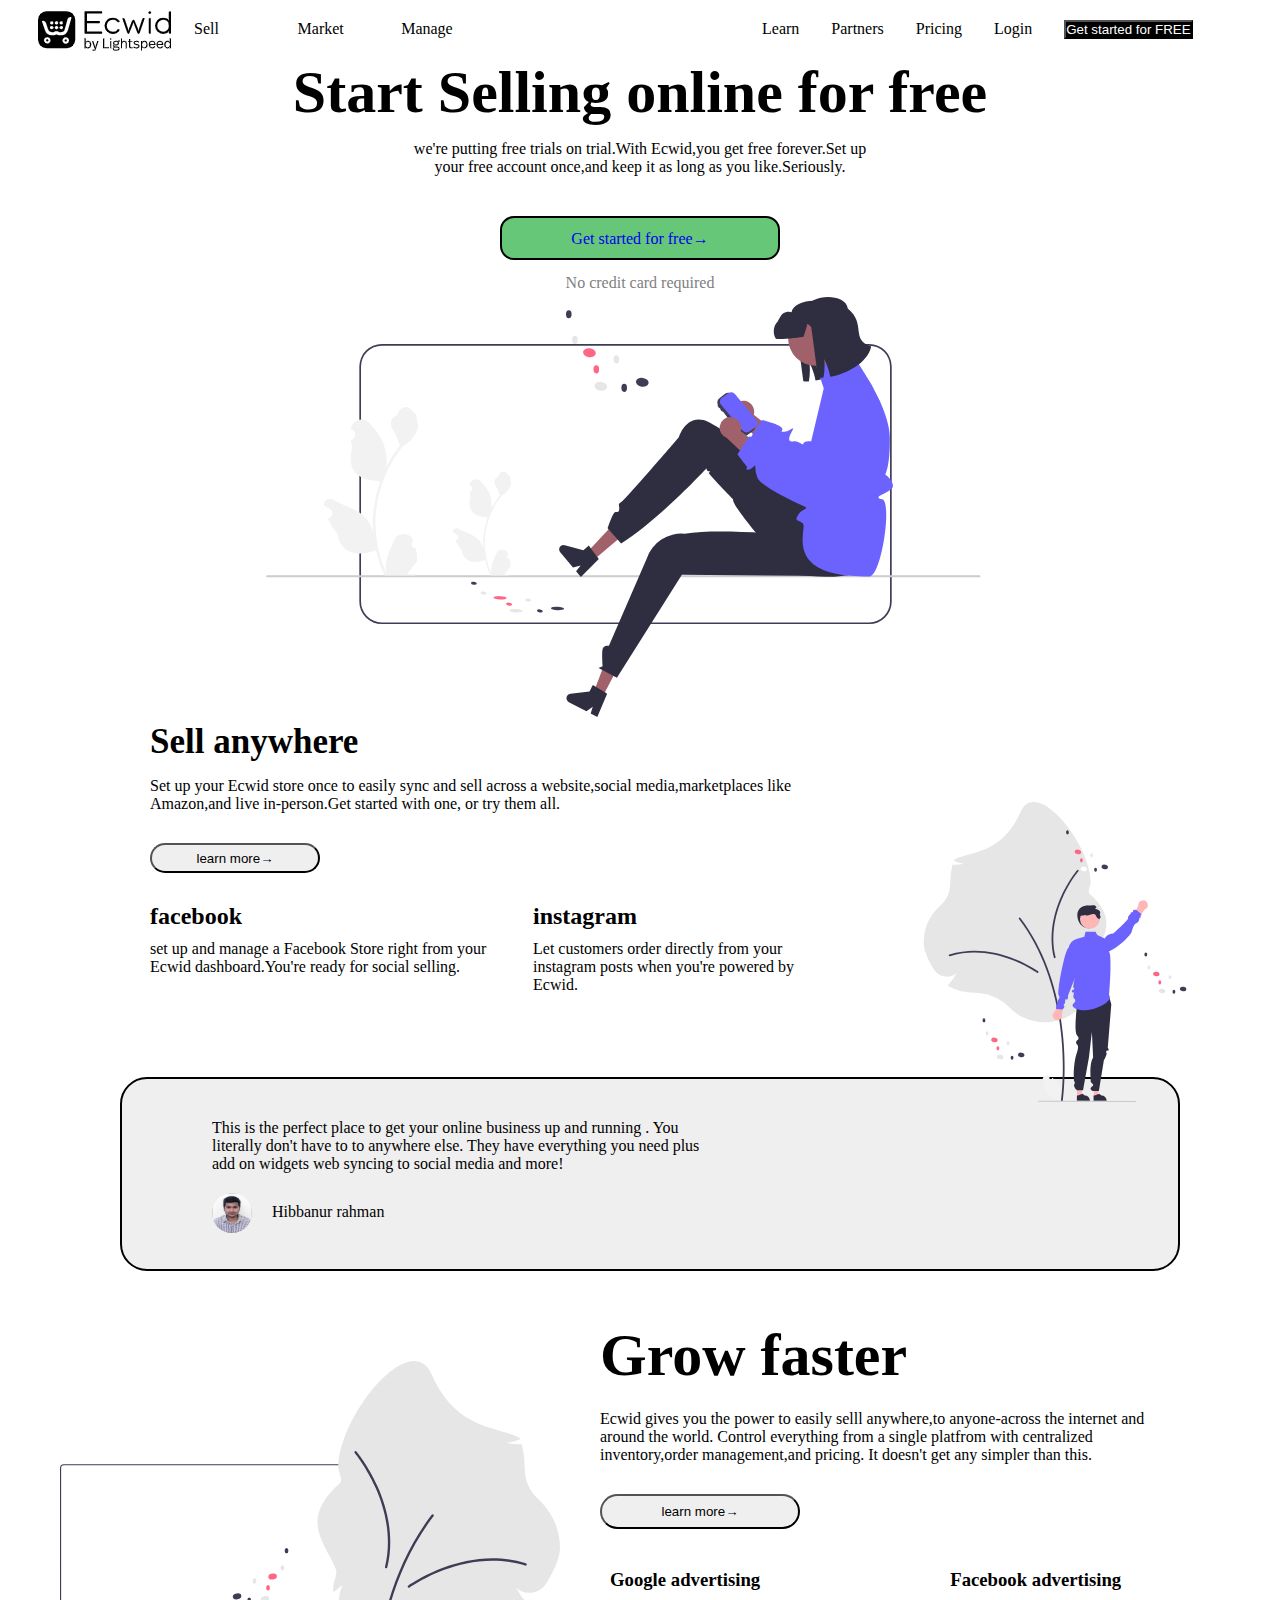
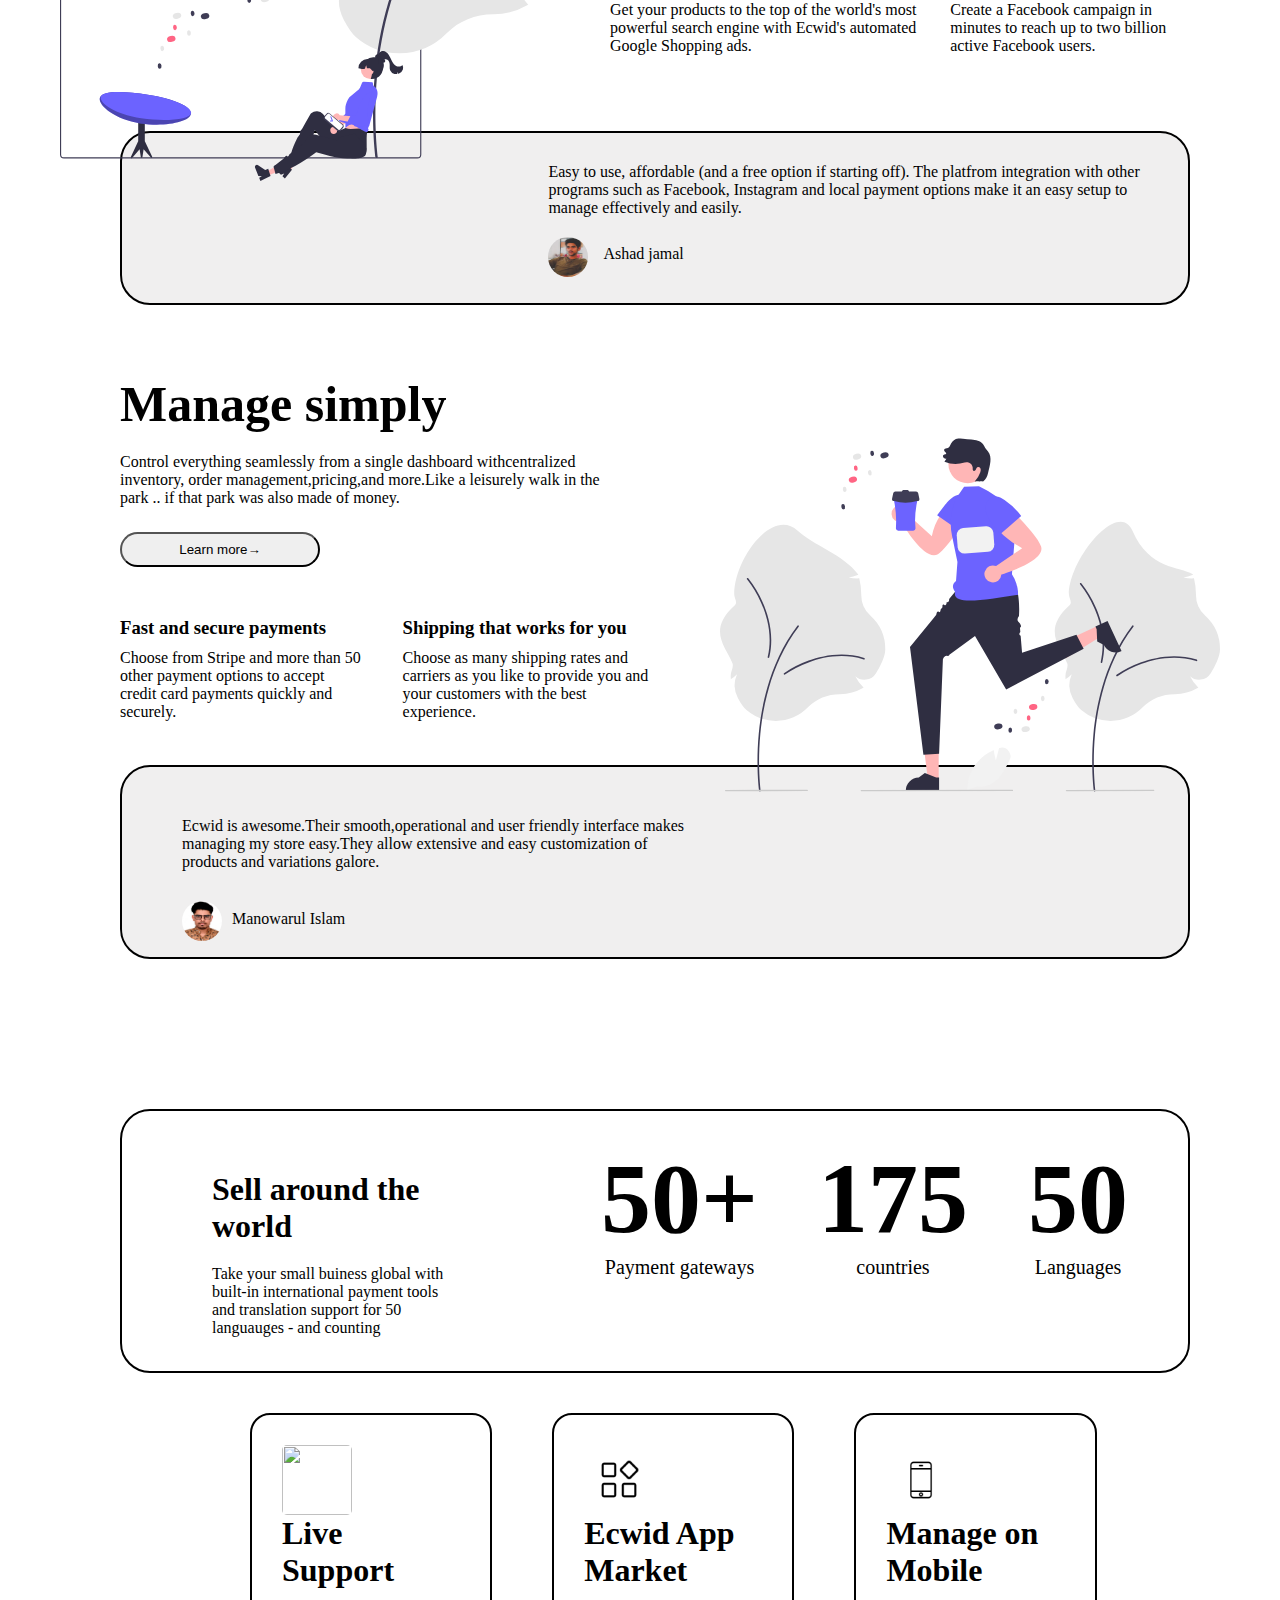
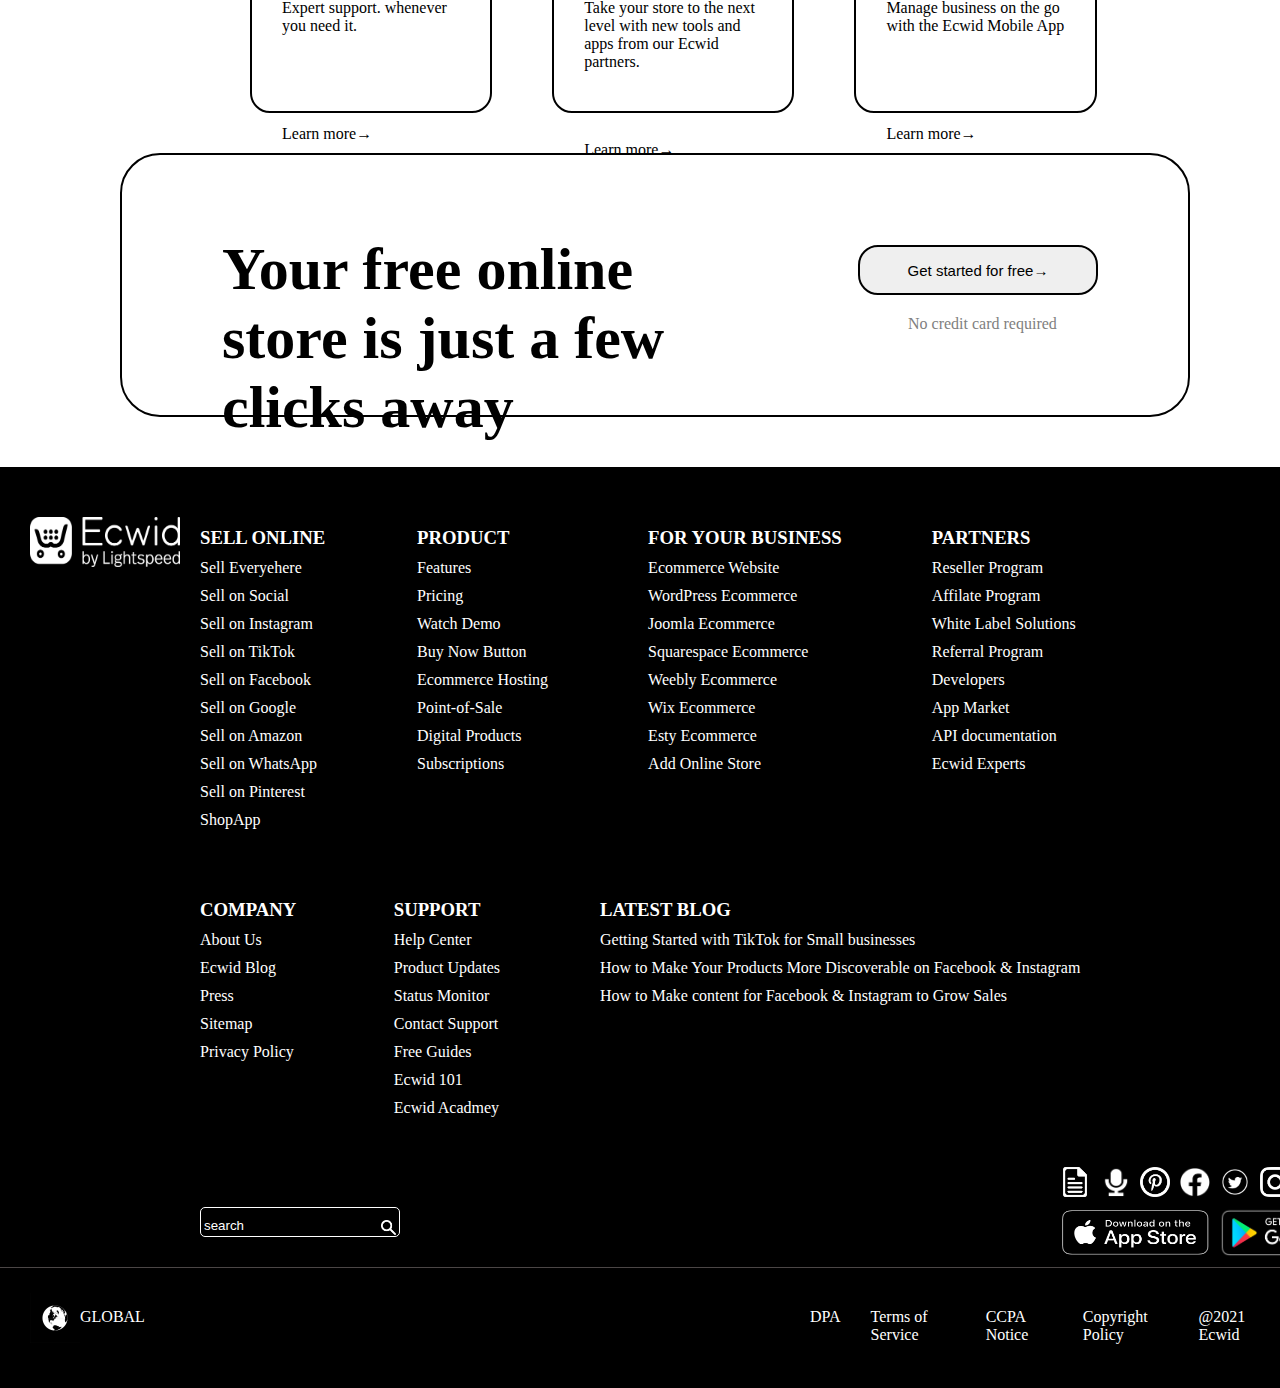
==== commit f1099c8f: "Update index.html" ====
--- a/index.html
+++ b/index.html
@@ -271,7 +271,7 @@
                 plus add on widgets web syncing to social media and more!
             </p>
             <div class="hibban_both_photo_and_name">
-                <img class="hibban_img" src="C:\Users\hibba\Downloads\hibban_photo_1_35.jpg">
+                <img class="hibban_img" src="hibban_photo_1_35.jpg">
                 <p class="hibban_name">Hibbanur rahman</p>
             </div>
 
@@ -436,7 +436,7 @@
                 payment options make it an easy setup to manage effectively and easily.
             </p>
             <div class="ashad_jamal">
-                <img class='ashad_img' src="C:\Users\hibba\OneDrive\Pictures\Screenshots\Screenshot (874).png">
+                <img class='ashad_img' src="Screenshot (874).png">
                 <p class="ashad_jamal_name">Ashad jamal</p>
             </div>
         </div>
@@ -585,7 +585,7 @@
             </p>
             <div class="include_mannu">
                 <img class="mannu_img"
-                    src="C:\Users\hibba\OneDrive\Documents\html\MANNU_KO_HATAANA\MANUU KO HATANE KE BAAD KA PHOTO\mannu photo.jpg">
+                    src="mannu photo.jpg">
                 <p class="mannu_name">Manowarul Islam</p>
             </div>
         </div>
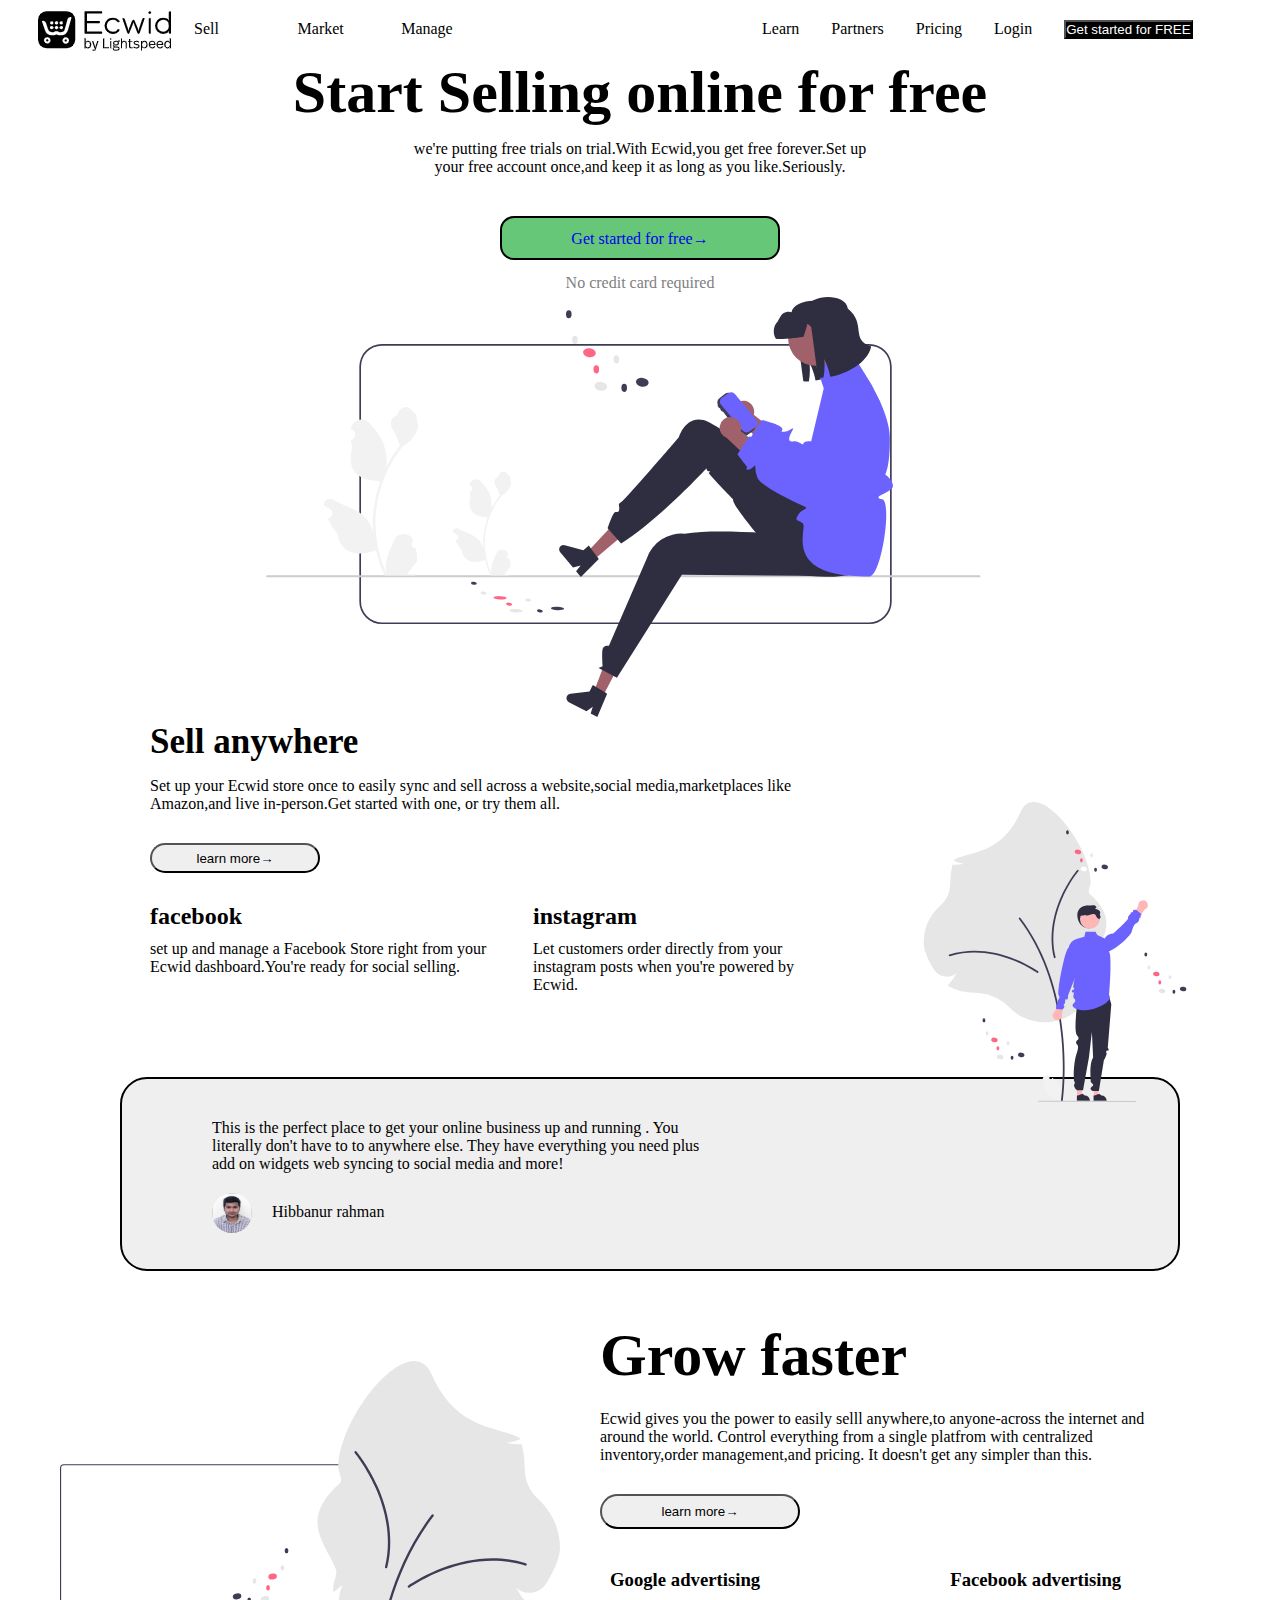
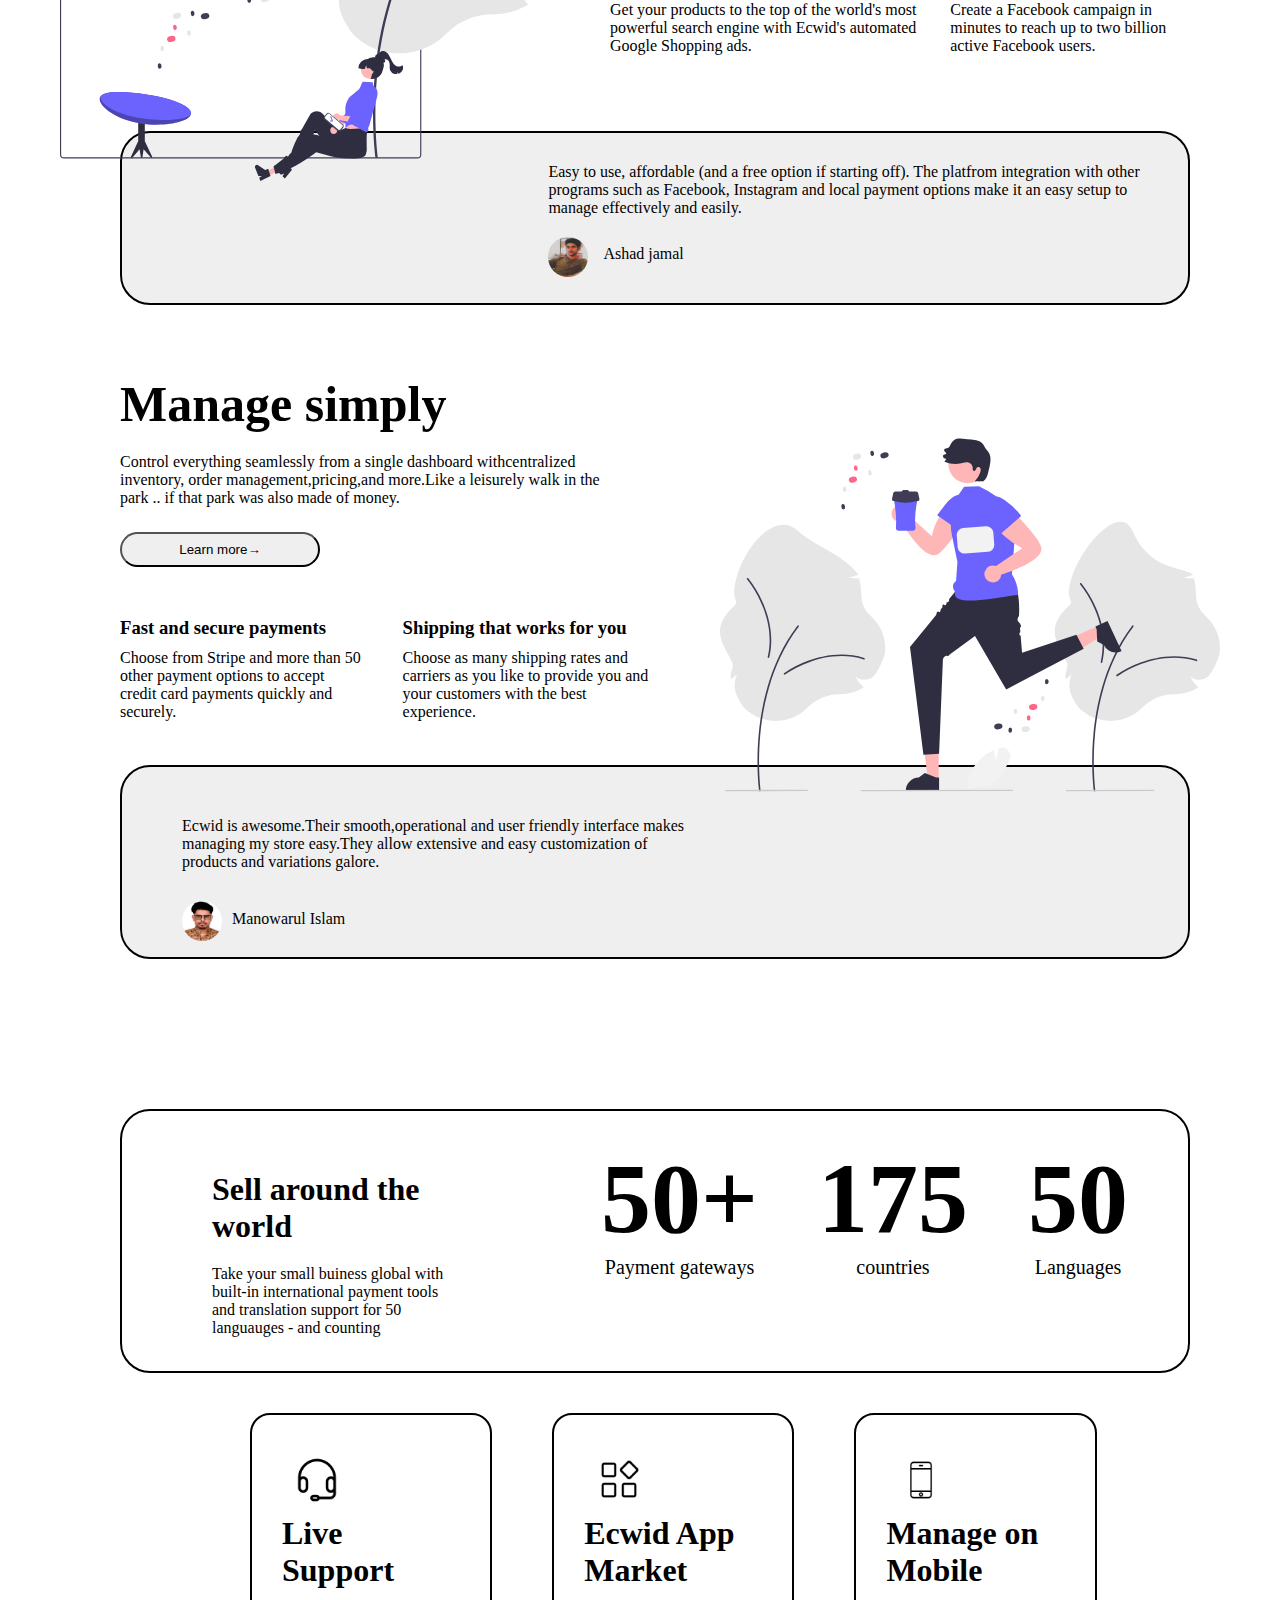
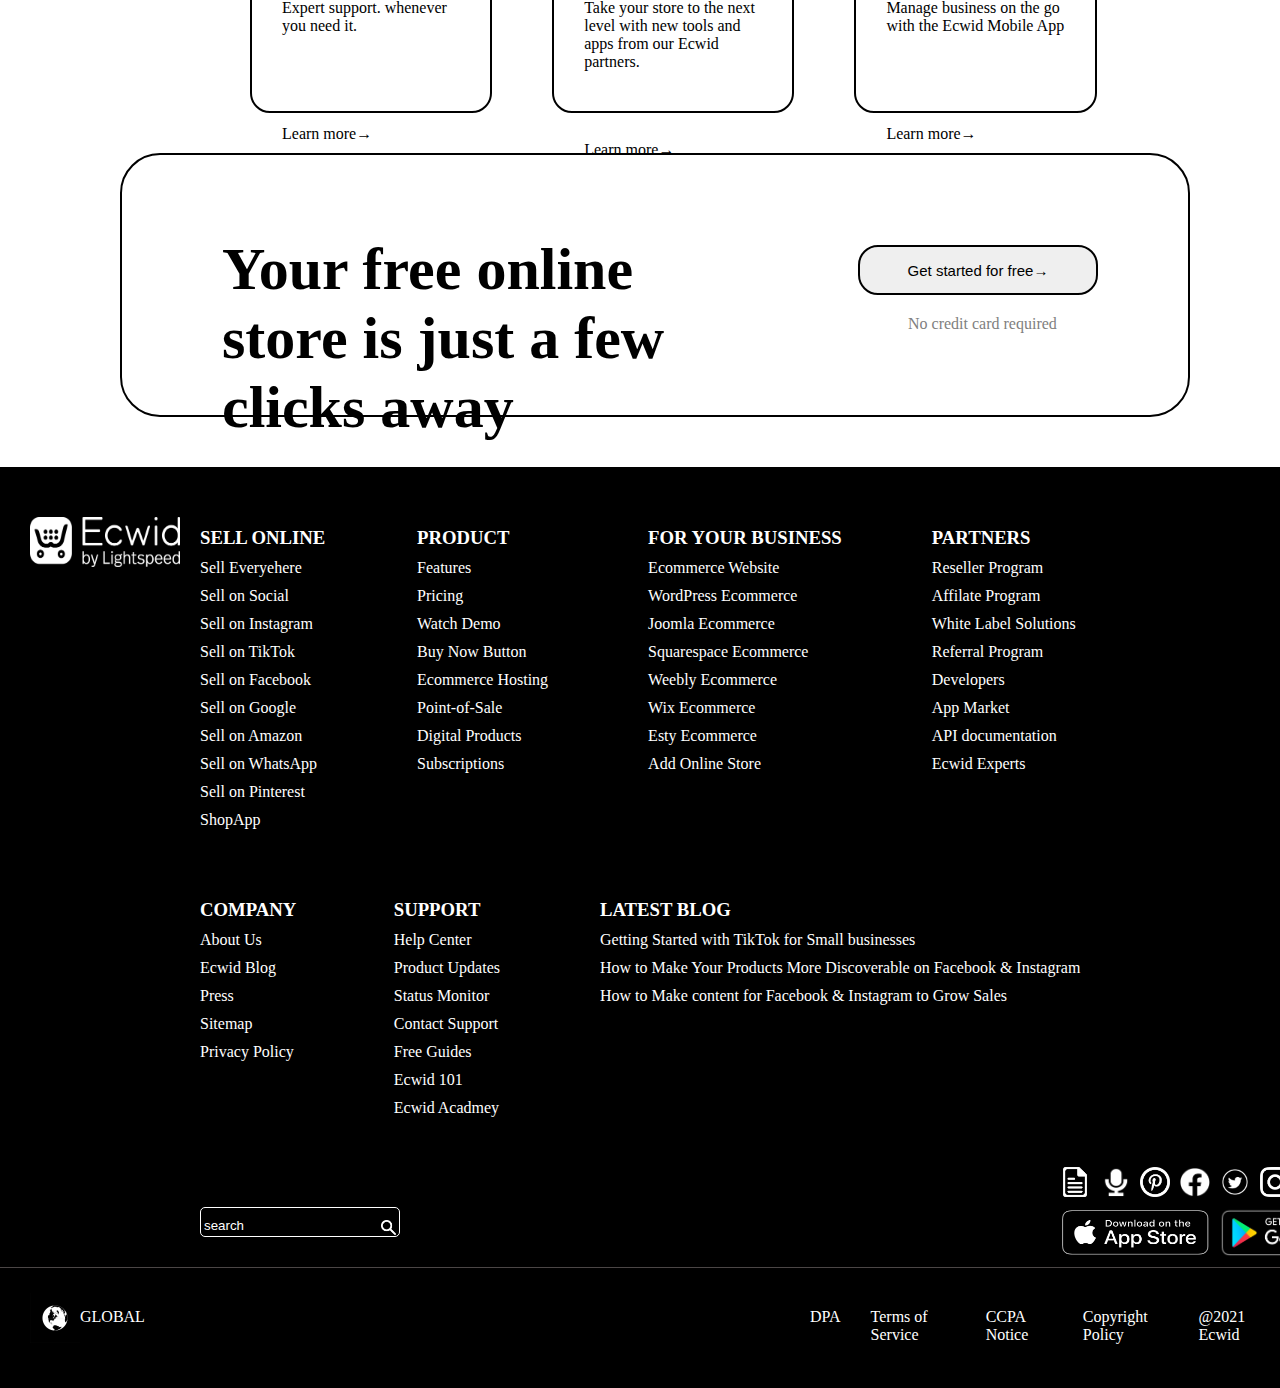
==== commit ed72086c: "Update index.html" ====
--- a/index.html
+++ b/index.html
@@ -614,7 +614,7 @@
     </div>
     <section class="support_app_mobile">
         <div class="live_support">
-            <img src="Support.png" style="width:70px;height:70px;  border:2px sollid black; border-radius: 5px;">
+            <img src="support.png" style="width:70px;height:70px;  border:2px sollid black; border-radius: 5px;">
             <h1 style="margin-bottom: 10px;">Live Support</h1>
             <p style="margin-top: 5px; margin-bottom: 10px;">Expert support. whenever you need it.</p>
             <div style="margin-top:90px;">
